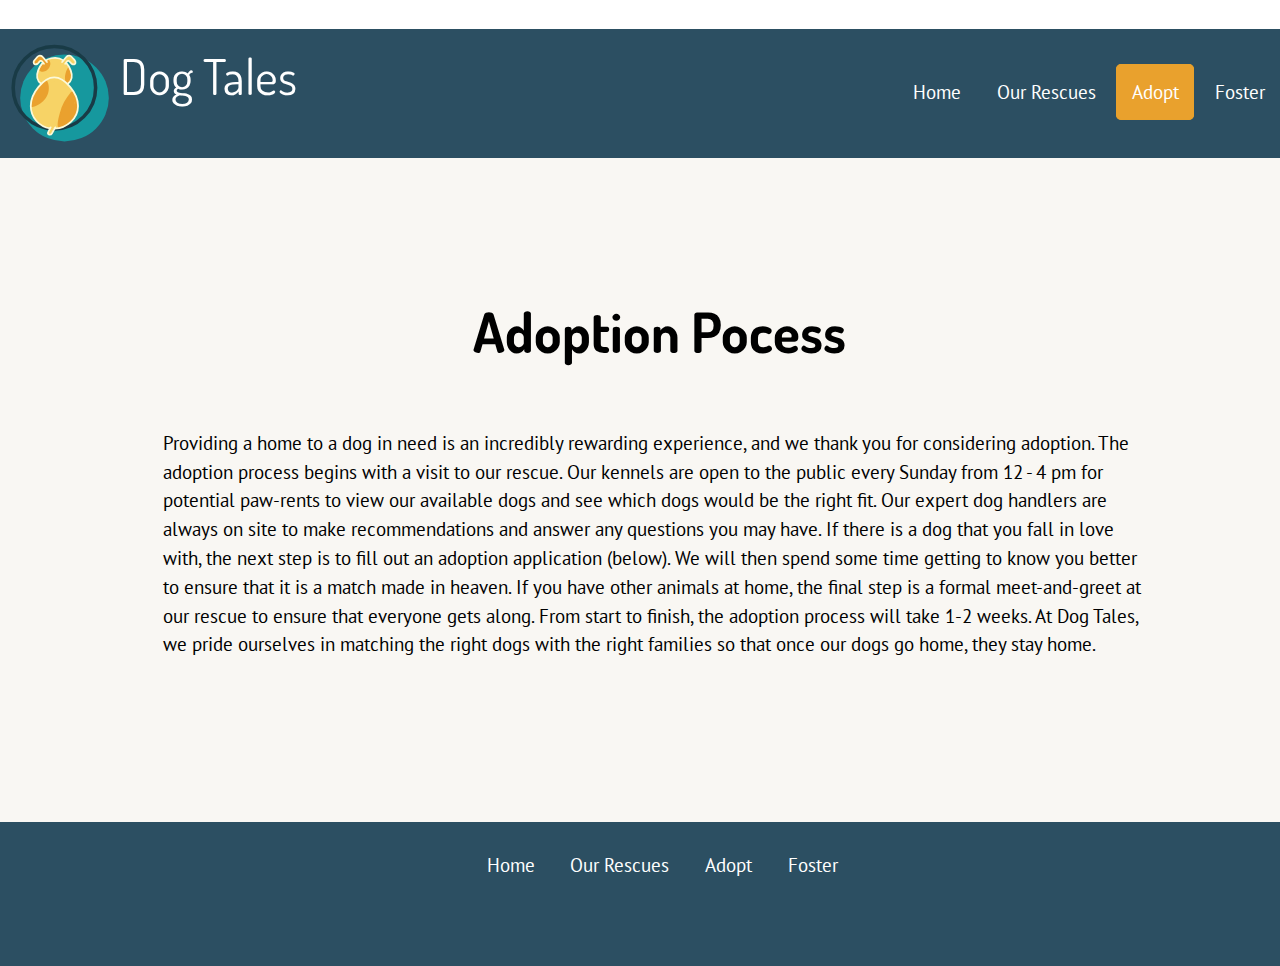
==== adopt.html @ ae366864 "Add skip links to the pages" ====
<!DOCTYPE html>
<html lang="en" dir="ltr">
<head>
  <meta charset="utf-8">
  <title>Dog Tails : Adopt</title>
  <meta name="viewport" content="width=device-width,initial-scale=1">
  <link href="css/modules.css" rel="stylesheet">
  <link href="css/grid.css" rel="stylesheet">
  <link href="css/type.css" rel="stylesheet">
  <link href="css/main.css" rel="stylesheet">
  <link href="https://fonts.googleapis.com/css?family=Dosis|PT+Sans" rel="stylesheet">
</head>

<body>
  <ul class="skip-links">
    <li><a href="#nav"> Jump to Navigation</a></li>
    <li><a href="#main"> Jump to Main content</a></li>
  </ul>
  <header class="grid grid-middle pad-t-1-2 pad-b-1-2" role="banner">
    <div class="unit xs-1 s-1 m-1-3 l-1-3">
      <img src="images/dog-tales-logo.svg" alt="" class="logo">
      <span class="nina pad-t-2 pad-1-2 dosis">Dog Tales</span>
    </div>
    <nav class="unit xs-1 s-1 m-2-3 l-2-3 nav pad-t" id="nav" tabindex="0" role="navigation">
      <ul class="text-right list-group">
        <li><a href="index.html" class="island-1-2">Home</a></li>
        <li><a href="rescues.html" class="island-1-2">Our Rescues</a></li>
        <li><a href="adopt.html" class="island-1-2 current">Adopt</a></li>
        <li><a href="#" class="island-1-2">Foster</a></li>
      </ul>
    </nav>
  </header>
  <main role="main" id="main" tabindex="0">
    <div class="cream">
      <div class="grid about">
        <div class="unit s-1 m-1 l-1">
          <h1 class="tena dosis text-center">Adoption Pocess</h1>
          <article class="island push-0">Providing a home to a dog in need is an incredibly rewarding experience, and we thank you for considering adoption. The adoption process begins with a visit to our rescue. Our kennels are open to the public every Sunday from 12 - 4 pm for potential paw-rents to view our available dogs and see which dogs would be the right fit. Our expert dog handlers are always on site to make recommendations and answer any questions you may have. If there is a dog that you fall in love with, the next step is to fill out an adoption application (below).  We will then spend some time getting to know you better to ensure that it is a match made in heaven. If you have other animals at home, the final step is a formal meet-and-greet at our rescue to ensure that everyone gets along. From start to finish, the adoption process will take 1-2 weeks. At Dog Tales, we pride ourselves in matching the right dogs with the right families so that once our dogs go home, they stay home.</article>
        </div>
      </div>
  </main>
  <footer class="pad-t pad-b footer" role="contentinfo">
    <nav class="unit xs-1 s-1 m-2-3 l-2-3 nav pad-b">
      <ul class="text-right list-group">
        <li><a href="index.html" class="island-1-2">Home</a></li>
        <li><a href="rescues.html" class="island-1-2">Our Rescues</a></li>
        <li><a href="adopt.html" class="island-1-2">Adopt</a></li>
        <li><a href="#" class="island-1-2">Foster</a></li>
      </ul>
    </nav>
  </footer>
</body>
</html>
---- css/modules.css ----
/*
 * Modulifier || Code released under the UNLICENSE
 * Code under other copyrights & licenses listed below.
 * https://modulifier.web-dev.tools/#responsive;images;list-group;embed;media-object;icons;hidden;positioning;nice-lists;forms;buttons;accessibility;print
 */

@-moz-viewport { width: device-width; scale: 1; }
@-ms-viewport { width: device-width; scale: 1; }
@-o-viewport { width: device-width; scale: 1; }
@-webkit-viewport { width: device-width; scale: 1; }
@viewport { width: device-width; scale: 1; }

html {
  box-sizing: border-box;
  -moz-text-size-adjust: 100%;
  -ms-text-size-adjust: 100%;
  -webkit-text-size-adjust: 100%;
  text-size-adjust: 100%;
}

*, *::before, *::after {
  box-sizing: inherit;
}

body {
  margin: 0;
}

article,
aside,
details,
figcaption,
figure,
footer,
header,
main,
menu,
nav,
section,
summary {
  display: block;
}

audio,
canvas,
progress,
video {
  display: inline-block;
  vertical-align: baseline;
}

template {
  display: none;
}

details {
  cursor: pointer;
}

audio:not([controls]) {
  display: none;
  height: 0;
}

a,
area,
button,
input,
label,
select,
textarea,
[tabindex] {
  -ms-touch-action: manipulation;
  touch-action: manipulation;
}

img {
  border: 0;
}

.img-flex,
.img-flex img {
  display: block;
  width: 100%;
}

svg {
  fill: currentColor;
}

svg:not(:root) {
  overflow: hidden;
}

svg.img-flex {
  width: 100%;
  height: 100%;
}

.image-replacement, .ir {
  overflow: hidden;
  direction: ltr;
  text-align: left;
  text-indent: 100%;
  white-space: nowrap;
}

.list-group, .list-group-inline, .list-group--inline {
  padding-left: 0;
  list-style-type: none;
}

.list-group > dd {
  margin-left: 0;
}

.list-group-inline::before,
.list-group-inline::after,
.list-group--inline::before,
.list-group--inline::after {
  content: "";
  display: table;
}

.list-group-inline::after,
.list-group--inline::after {
  clear: both;
}

.list-group-inline > li,
.list-group--inline > li {
  display: inline-block;
}

.list-group-inline > dt,
.list-group--inline > dt {
  clear: left;
  float: left;
  width: 11em;
}

.list-group-inline > dd,
.list-group--inline > dd {
  float: left;
  min-width: 12em;
}

.embed {
  margin-left: 0;
  margin-right: 0;
  overflow: hidden;
  position: relative;
  width: 100%;
}

.embed-1by1, .embed--1by1 {
  padding-top: 100%; /* Square */
}

.embed-4by3, .embed--4by3 {
  padding-top: 75%; /* Traditional TV/computer screens */
}

.embed-iso216, .embed--iso216 {
  padding-top: 70.92%; /* A-standard paper sizes */
}

.embed-3by2, .embed--3by2 {
  padding-top: 66.6%; /* Classic 35 mm film & most digital photos, landscape */
}

.embed-2by3, .embed--2by3 {
  padding-top: 150%; /* Classic 35 mm film & most digital photos, portrait */
}

.embed-golden, .embed--golden {
  padding-top: 61.8%; /* The Golden Ratio */
}

.embed-16by9, .embed--16by9 {
  padding-top: 56.25%; /* HD TV */
}

.embed-185by100, .embed--185by100 {
  padding-top: 54.05%; /* Common widescreen cinema */
}

.embed-24by10, .embed--24by10 {
  padding-top: 41.667%; /* Widescreen cinema: 2.4:1 */
}

.embed-3by1, .embed--3by1 {
  padding-top: 33.3333%; /* Panorama photos */
}

.embed-4by1, .embed--4by1 {
  padding-top: 25%; /* Polyvision */
}

.embed-5by1, .embed--5by1 {
  padding-top: 20%; /* Really wide... */
}

.embed-item, .embed__item {
  min-height: 100%;
  left: 0;
  position: absolute;
  top: 0;
  width: 100%;
}

.media {
  overflow: hidden;
}

.media-img, .media__img {
  float: left;
}

.media-img-reversed, .media__img--reversed {
  float: right;
}

.media-img-stacked, .media__img--stacked {
  float: none;
}

.media-body, .media__body {
  overflow: hidden;
  min-width: 12em; /* Slightly less than 200px, responsiveness built in */
}

.icon {
  display: inline-block;
  position: relative;
  background: transparent none no-repeat center center;
  background-size: contain;
  vertical-align: middle;
}

.i-16, .i--16 {
  height: 16px;
  width: 16px;
}

.i-18, .i--18 {
  height: 18px;
  width: 18px;
}

.i-20, .i--20 {
  height: 20px;
  width: 20px;
}

.i-24, .i--24 {
  height: 24px;
  width: 24px;
}

.i-32, .i--32 {
  height: 32px;
  width: 32px;
}

.i-48, .i--48 {
  height: 48px;
  width: 48px;
}

.i-64, .i--64 {
  height: 64px;
  width: 64px;
}

.i-96, .i--96 {
  height: 96px;
  width: 96px;
}

.i-128, .i--128 {
  height: 128px;
  width: 128px;
}

.i-192, .i--192 {
  height: 192px;
  width: 192px;
}

.i-256, .i--256 {
  height: 256px;
  width: 256px;
}

.icon img,
.icon svg {
  left: 0;
  height: 100%;
  position: absolute;
  top: 0;
  width: 100%;
  fill: currentColor;
}

.icon-label {
  vertical-align: middle;
}

.icon-link,
.icon-link:focus,
.icon-link:hover {
  text-decoration: none;
}

[hidden], .hidden {
  /* stylelint-disable declaration-no-important */
  display: none !important;
  visibility: hidden !important;
  /* stylelint-enable */
}

.visually-hidden {
  height: 1px;
  margin: -1px;
  overflow: hidden;
  padding: 0;
  position: absolute;
  width: 1px;
  border: 0;
  clip: rect(0 0 0 0);
  clip-path: inset(50%);
}

.visually-hidden.focusable:active, .visually-hidden.focusable:focus {
  height: auto;
  margin: 0;
  overflow: visible;
  position: static;
  width: auto;
  clip: auto;
  clip-path: none;
}

.invisible {
  visibility: hidden;
}

.chop,
.crop {
  overflow: hidden;
}

.truncate {
  max-width: 100%;
  overflow: hidden;
  width: 100%;
  text-overflow: ellipsis;
  white-space: nowrap;
}

.scrollable {
  max-width: 100%;
  overflow-x: auto;
  overflow-y: hidden;
  -webkit-overflow-scrolling: touch;
}

.clearfix::after {
  content: " ";
  display: block;
  clear: both;
}

.left {
  float: left;
}

.right {
  float: right;
}

.center-text,
.center-flow {
  text-align: center;
}

.center-block {
  margin-left: auto;
  margin-right: auto;
}

.no-auto-margins,
.not-centered {
  /* stylelint-disable declaration-no-important */
  margin-left: 0 !important;
  margin-right: 0 !important;
  /* stylelint-enable */
}

.center-content,
.center-content-vertical,
.center-contents,
.center-contents-vertical {
  display: -webkit-flex;
  display: -ms-flexbox;
  display: flex;
  -webkit-justify-content: center;
  -ms-flex-pack: center;
  justify-content: center;
  -webkit-align-items: center;
  -ms-flex-align: center;
  align-items: center;
  -webkit-align-content: center;
  -ms-flex-line-pack: center;
  align-content: center;
  -webkit-flex-direction: column wrap;
  -ms-flex-direction: column wrap;
  flex-flow: column wrap;
}

.center-content-start,
.center-content-vertical-start,
.center-contents-start,
.center-contents-vertical-start {
  display: -webkit-flex;
  display: -ms-flexbox;
  display: flex;
  -webkit-justify-content: center;
  -ms-flex-pack: center;
  justify-content: center;
  -webkit-flex-direction: column wrap;
  -ms-flex-direction: column wrap;
  flex-flow: column wrap;
}

.center-content-horizontal,
.center-contents-horizontal {
  display: -webkit-flex;
  display: -ms-flexbox;
  display: flex;
  -webkit-justify-content: center;
  -ms-flex-pack: center;
  justify-content: center;
  -webkit-align-items: center;
  -ms-flex-align: center;
  align-items: center;
  -webkit-align-content: center;
  -ms-flex-line-pack: center;
  align-content: center;
  -webkit-flex-direction: row wrap;
  -ms-flex-direction: row wrap;
  flex-flow: row wrap;
}

.inline {
  display: inline;
}

.block {
  display: block;
}

.inline-block, .ib {
  display: inline-block;
}

.valign-top {
  vertical-align: top;
}

.valign-bottom {
  vertical-align: bottom;
}

.valign-middle {
  vertical-align: middle;
}

.fixed {
  position: fixed;
}

.relative {
  position: relative;
}

[class*="pin-"],
.absolute {
  position: absolute;
}

.static {
  position: static;
}

.zindex-1 {
  z-index: 1;
}

.zindex-2 {
  z-index: 2;
}

.zindex-3 {
  z-index: 3;
}

.zindex-1000 {
  z-index: 1000;
}

.pin-top-left,
.pin-left-top,
.pin-tl,
.pin-lt {
  top: 0;
  left: 0;
}

.pin-top-right,
.pin-right-top,
.pin-tr,
.pin-rt {
  top: 0;
  right: 0;
}

.pin-bottom-left,
.pin-left-bottom,
.pin-bl,
.pin-lb {
  bottom: 0;
  left: 0;
}

.pin-bottom-right,
.pin-right-bottom,
.pin-br,
.pin-rb {
  bottom: 0;
  right: 0;
}

.pin-top-center,
.pin-center-top,
.pin-tc,
.pin-ct {
  left: 50%;
  top: 0;
  transform: translateX(-50%);
}

.pin-bottom-center,
.pin-center-bottom,
.pin-bc,
.pin-cb {
  bottom: 0;
  left: 50%;
  transform: translateX(-50%);
}

.pin-center-left,
.pin-left-center,
.pin-cl,
.pin-lc {
  left: 0;
  top: 50%;
  transform: translateY(-50%);
}

.pin-center-right,
.pin-right-center,
.pin-cr,
.pin-rc {
  right: 0;
  top: 50%;
  transform: translateY(-50%);
}

.pin-center, .pin-c {
  left: 50%;
  top: 50%;
  transform: translate(-50%, -50%);
}

.width-quarter, .w-1-4 {
  width: 25%;
}

.width-half, .w-1-2 {
  width: 50%;
}

.width-full, .w-1 {
  width: 100%;
}

.height-quarter, .h-1-4 {
  height: 25%;
}

.height-half, .h-1-2 {
  height: 50%;
}

.height-full, .h-1 {
  height: 100%;
}

.height-win-quarter, .h-w-1-4 {
  height: 25vh;
  max-height: 46em;
}

.height-win-half, .h-w-1-2 {
  height: 50vh;
  max-height: 46em;
}

.height-win-full, .h-w-1 {
  height: 100vh;
  max-height: 46em;
}

ul {
  list-style-type: none;
}

ul > li::before {
  content: "·";
  float: left;
  margin-left: -1.6em;
  width: 1.3em;
  text-align: right;
}

ol {
  counter-reset: ol-simple-numbers;
  list-style-type: none;
}

ol > li::before {
  float: left;
  margin-left: -1.6em;
  width: 1.3em;
  counter-increment: ol-simple-numbers;
  content: counter(ol-simple-numbers);
  text-align: right;
}

.list-group > li::before,
.list-group-inline > li::before,
.list-group--inline > li::before {
  content: none;
}

/* stylelint-disable no-descending-specificity */

/*
 * (c) Nicolas Gallagher and Jonathan Neal of Normalize.css || MIT License
 *     https://necolas.github.io/normalize.css/
 */

button,
input,
optgroup,
select,
textarea {
  color: inherit;
  font: inherit;
  margin: 0;
}

button,
input {
  overflow: visible;
}

button,
select {
  text-transform: none;
}

button,
html [type="button"],
[type="reset"],
[type="submit"] {
  -webkit-appearance: button;
  cursor: pointer;
}

button[disabled],
html input[disabled] {
  cursor: default;
}

button::-moz-focus-inner,
input::-moz-focus-inner {
  border: 0;
  padding: 0;
}

[type="checkbox"],
[type="radio"] {
  opacity: 0;
  position: absolute;
  height: 1px;
  width: 1px;
}

[type="number"]::-webkit-inner-spin-button,
[type="number"]::-webkit-outer-spin-button {
  height: auto;
}

[type="search"]::-webkit-search-cancel-button,
[type="search"]::-webkit-search-decoration {
  -webkit-appearance: none;
}

fieldset {
  padding-left: 0;
  padding-right: 0;

  border: 0;
  border-top: 2px solid #666;
}

legend {
  color: inherit;
  display: table;
  max-width: 100%;
  padding: 0 .3em 0 0;
  white-space: normal;

  border: 0;

  font-weight: bold;
}

optgroup {
  font-weight: bold;
}

::-webkit-input-placeholder {
  color: inherit;
  opacity: .54;
}

::-webkit-file-upload-button {
  -webkit-appearance: button;
  font: inherit;
}

/* End Normalize.css code */

label,
.label-block {
  display: block;
  cursor: pointer;
}

[type="checkbox"] + label,
[type="radio"] + label,
.label-inline {
  display: inline-block;
}

input:not([type]),
[type="text"],
[type="number"],
[type="search"],
[type="url"],
[type="email"],
[type="password"],
[type="tel"],
[type="datetime-local"],
[type="month"],
[type="week"],
[type="date"],
[type="time"],
[type="range"],
select,
textarea {
  -moz-appearance: none;
  -webkit-appearance: none;
  appearance: none;
}

input,
textarea {
  display: block;
  width: 100%;

  background-color: #fff;
  border: 2px solid #666;
  border-radius: 0;
}

label {
  vertical-align: middle;
}

textarea {
  max-width: 100%;
  min-height: 4em;
  overflow: auto;
}

[type="color"] {
  display: inline-block;
  width: 2em;
}

select {
  display: block;
  width: 100%;

  background-image: url("data:image/svg+xml,%3Csvg xmlns='http://www.w3.org/2000/svg' width='256' height='256' viewBox='0 0 256 256'%3E%3Cpath fill='none' stroke='%23000' stroke-miterlimit='10' stroke-width='70' d='M36.3 82.1l91.9 91.8 91.5-91.8'/%3E%3C/svg%3E");
  background-repeat: no-repeat;
  background-position: calc(100% - .4em) center;
  background-size: 18px auto;
  background-color: #fff;
  border: 2px solid #666;
  border-radius: 0;
}

[type="checkbox"] + label::before {
  content: " ";
  display: inline-block;
  height: 1.8em;
  margin-right: .3em;
  position: relative;
  vertical-align: middle;
  top: -.1em;
  width: 1.8em;

  background-color: #fff;
  background-size: cover;
  border: 2px solid #666;

  line-height: inherit;
}

[type="checkbox"]:checked + label::before {
  background-image: url("data:image/svg+xml,%3Csvg xmlns='http://www.w3.org/2000/svg' width='256' height='256' viewBox='0 0 256 256'%3E%3Cpath fill='none' stroke='%23000' stroke-miterlimit='10' stroke-width='50' d='M49.9 130.1l50.8 50.7L206.1 75.2'/%3E%3C/svg%3E");
}

[type="checkbox"]:focus + label::before {
  outline: 3px solid #000;
  z-index: 1000;
}

[type="radio"] + label::before {
  content: " ";
  display: inline-block;
  height: 1.8em;
  margin-right: .3em;
  position: relative;
  vertical-align: middle;
  top: -.1em;
  width: 1.8em;

  background-color: #fff;
  background-size: cover;
  border: 2px solid #666;
  border-radius: 50%;

  line-height: inherit;
}

[type="radio"]:checked + label::before {
  background-image: url("data:image/svg+xml,%3Csvg xmlns='http://www.w3.org/2000/svg' width='256' height='256' viewBox='0 0 256 256'%3E%3Ccircle cx='128' cy='128' r='70.4'/%3E%3C/svg%3E");
}

[type="radio"]:focus + label::before,
[type="radio"] + label:focus::before {
  box-shadow: 0 0 0 3px #000;
  z-index: 1000;
}

[type="range"] {
  border: 0;
  background-color: #fff;
}

[type="range"]::-webkit-slider-runnable-track {
  height: 6px;

  -webkit-appearance: none;
  appearance: none;
  background-color: #ccc;
  border: 0;
  border-radius: 3px;
}

[type="range"]:active::-webkit-slider-runnable-track {
  background-color: #ccc;
}

[type="range"]::-moz-range-track {
  height: 6px;

  -moz-appearance: none;
  appearance: none;
  background-color: #ccc;
  border: 0;
  border-radius: 3px;
}

[type="range"]:active::-moz-range-track {
  background-color: #ccc;
}

[type="range"]::-ms-track {
  height: 6px;

  -ms-appearance: none;
  appearance: none;
  background-color: #ccc;
  border: 0;
  border-radius: 3px;
}

[type="range"]:active::-ms-track {
  background-color: #ccc;
}

[type="range"]::-webkit-slider-thumb {
  margin-top: -4px;
  height: 16px;
  width: 16px;

  -webkit-appearance: none;
  appearance: none;
  background-color: #000;
  border: none;
  border-radius: 50%;
}

[type="range"]:hover::-webkit-slider-thumb {
  background-color: #000;
}

[type="range"]:active::-webkit-slider-thumb {
  background-color: #000;
}

[type="range"]::-moz-range-thumb {
  margin-top: -4px;
  height: 16px;
  width: 16px;

  -webkit-appearance: none;
  appearance: none;
  background-color: #000;
  border: none;
  border-radius: 50%;
}

[type="range"]:hover::-moz-range-thumb {
  background-color: #000;
}

[type="range"]:active::-moz-range-thumb {
  background-color: #000;
}

[type="range"]::-ms-thumb {
  margin-top: -4px;
  height: 16px;
  width: 16px;

  -webkit-appearance: none;
  appearance: none;
  background-color: #000;
  border: none;
  border-radius: 50%;
}

[type="range"]:hover::-ms-thumb {
  background-color: #000;
}

[type="range"]:active::-ms-thumb {
  background-color: #000;
}

[type="checkbox"].hide-custom-input + label::before,
[type="checkbox"] + .hide-custom-input::before,
[type="radio"].hide-custom-input + label::before,
[type="radio"] + .hide-custom-input::before {
  content: none;
  display: none;
}

/* stylelint-enable */

.link-box {
  display: block;
  text-decoration: none;
}

/* stylelint-disable no-descending-specificity */

button,
.btn {
  cursor: pointer;
  display: inline-block;
  margin: 0;
  overflow: visible;
  padding: .375em .75em .42em;
  -webkit-appearance: none;
  -moz-appearance: none;
  appearance: none;
  background-color: #333;
  border-radius: 4px;
  border: 3px solid #333;
  color: #fff;
  font: inherit;
  text-decoration: none;
  text-transform: none;
}

button::-moz-focus-inner {
  border: 0;
  padding: 0;
}

/* stylelint-enable */

button:focus,
button:hover,
.btn:focus,
.btn:hover {
  background-color: #000;
  border-color: #000;
  color: #fff;
}

button[disabled] {
  cursor: default;
}

.btn-light, .btn--light {
  background-color: #e2e2e2;
  border-color: #e2e2e2;
  color: #000;
}

.btn-light:focus,
.btn-light:hover,
.btn--light:focus,
.btn--light:hover {
  background-color: #666;
  border-color: #666;
  color: #fff;
}

.btn-ghost,
.btn--ghost {
  background-color: transparent;
  border-color: #333;
  color: #000;
}

.btn-ghost:focus,
.btn-ghost:hover,
.btn--ghost:focus,
.btn--ghost:hover {
  background-color: #e2e2e2;
  border-color: #000;
  color: #000;
}

.btn-link {
  display: inline;
  padding: 0;
  background-color: transparent;
  border-radius: 0;
  border: 0;
  color: inherit;
}

.btn-link:focus,
.btn-link:hover {
  background-color: transparent;
  color: inherit;
}

a:hover, a:active {
  outline: none;
}

a:focus,
[tabindex="0"]:focus,
details:focus,
summary:focus,
input:focus,
textarea:focus,
button:focus,
select:focus {
  outline: 3px solid #000;
  outline-offset: 0;
}

a:focus, [tabindex="0"]:focus {
  outline-offset: 3px;
}

.skip-links {
  margin: 0;
  padding: 0;
  list-style-type: none;
}

.skip-links > li::before {
  content: none; /* Remove the bullets if nice lists is selected */
}

.skip-links a,
.skip-links button {
  padding: .5em .75em;
  position: absolute;
  top: -10em;
  z-index: 10000; /* To make sure they're always on top */
  background-color: #000;
  border: 0;
  color: #fff;
  font-size: 1.125rem;
  font-weight: bold;
  text-decoration: none;
}

.skip-links a:focus,
.skip-links button:focus {
  outline-offset: 3px;
  top: 0;
}

[aria-busy="true"] {
  cursor: progress;
}

[aria-controls] {
  cursor: pointer;
}

[aria-disabled] {
  cursor: default;
}

.print-only {
  display: none;
  visibility: hidden;
}

.page-break-before {
  page-break-before: always;
}

.page-break-after {
  page-break-after: always;
}

.no-page-break-inside {
  page-break-inside: avoid;
}

@media print {

  /* stylelint-disable declaration-no-important */

  .no-print {
    display: none !important;
    visibility: hidden !important;
  }

  .print-only,
  .force-print {
    display: block !important;
    visibility: visible !important;
  }

  /* stylelint-enable */

  .visually-hidden.force-print {
    height: auto;
    margin: 0;
    overflow: visible;
    padding: 0;
    position: static;
    width: auto;
    border: 0;
    clip: initial;
    clip-path: none;
  }

  /*
   * (c) Fabien Sa || MIT License
   *     http://bafs.github.io/Gutenberg/
   */

  table,
  blockquote,
  pre,
  code,
  figure,
  li,
  hr,
  ul,
  ol,
  a,
  tr {
    page-break-inside: avoid;
  }

  h1, h2, h3, h4, h5, h6, p, a {
    orphans: 3;
    widows: 3;
  }

  h1,
  h2,
  h3,
  h4,
  h5,
  h6 {
    page-break-after: avoid;
    page-break-inside: avoid;
  }

  h1 + p,
  h2 + p,
  h3 + p,
  h4 + p,
  h5 + p,
  h6 + p {
    page-break-before: avoid;
  }

  img {
    page-break-after: auto;
    page-break-before: auto;
    page-break-inside: avoid;
  }

  /* stylelint-disable declaration-no-important */

  pre {
    white-space: pre-wrap !important;
    word-wrap: break-word;
  }

  /* stylelint-enable */

  /* End Gutenberg code */

  /*
   * (c) HTML5 Boilerplate || MIT License
   *     https://html5boilerplate.com/
   */

  /* stylelint-disable declaration-no-important */

  *, *::before, *::after, *::first-letter, *::first-line {
    background: none transparent !important;
    color: #000 !important;
    box-shadow: none !important;
    text-shadow: none !important;
  }

  /* stylelint-enable */

  a, a:visited {
    text-decoration: underline;
  }

  a[href]::after {
    content: " (" attr(href) ")";
  }

  abbr[title]::after {
    content: " (" attr(title) ")";
  }

  a[href^="#"]::after,
  a[href^="javascript:"]::after,
  a.no-print-href::after,
  a.href-no-print::after {
    content: "";
  }

  thead {
    display: table-header-group;
  }

  /* End HTML5 Boilerplate code */

}
---- css/grid.css ----
/*
  Gridifier || Code released under the UNLICENSE
  https://gridifier.web-dev.tools/#xs,3,0,0,0;s,3,25,0,0;m,3,38,1,1;l,3,60,1,1;xl,3,6020,1,1
*/

.grid {
  margin: 0;
  padding: 0;
  letter-spacing: -.31em;
  text-rendering: optimizeSpeed;
  display: -webkit-flex;
  display: -ms-flexbox;
  display: flex;
  -webkit-flex-flow: row wrap;
  -ms-flex-flow: row wrap;
  flex-flow: row wrap;
}

.grid-bottom {
  -webkit-align-items: flex-end;
  -ms-align-items: flex-end;
  align-items: flex-end;
}

.grid-middle {
  -webkit-align-items: center;
  -ms-align-items: center;
  align-items: center;
}

.grid-stretch {
  -webkit-align-items: stretch;
  -ms-align-items: stretch;
  align-items: stretch;
}

.opera-only :-o-prefocus,
.grid {
  word-spacing: -.43em;
}

.unit {
  letter-spacing: normal;
  text-rendering: auto;
  vertical-align: top;
  word-spacing: normal;
  display: inline-block;
  visibility: visible;
}

.grid-bottom .unit {
  vertical-align: bottom;
}

.grid-middle .unit {
  vertical-align: middle;
}

[class*="unit-push-"],
[class*="unit-pull-"] {
  position: relative;
}

.unit-content-distribute {
  display: -ms-flexbox;
  display: -webkit-flex;
  display: flex;
  -ms-flex-direction: column;
  -webkit-flex-direction: column;
  flex-direction: column;
  -ms-flex-pack: justify;
  -webkit-justify-content: space-between;
  justify-content: space-between;
}

.unit-content-center,
.unit-content-center-vertical {
  display: -webkit-flex;
  display: -ms-flexbox;
  display: flex;
  -webkit-justify-content: center;
  -ms-flex-pack: center;
  justify-content: center;
  -webkit-align-items: center;
  -ms-flex-align: center;
  align-items: center;
  -webkit-align-content: center;
  -ms-flex-line-pack: center;
  align-content: center;
  -webkit-flex-direction: column wrap;
  -ms-flex-direction: column wrap;
  flex-flow: column wrap;
}

.unit-content-center-horizontal {
  display: -webkit-flex;
  display: -ms-flexbox;
  display: flex;
  -webkit-justify-content: center;
  -ms-flex-pack: center;
  justify-content: center;
  -webkit-align-items: center;
  -ms-flex-align: center;
  align-items: center;
  -webkit-align-content: center;
  -ms-flex-line-pack: center;
  align-content: center;
  -webkit-flex-direction: row wrap;
  -ms-flex-direction: row wrap;
  flex-flow: row wrap;
}

.content-fill,
.content-stretch {
  -ms-flex-grow: 2;
  -webkit-flex-grow: 2;
  flex-grow: 2;
  max-width: 100%; /* @bugfix: IE 10, 11 */
}

.content-shrink {
  -ms-align-self: center;
  -webkit-align-self: center;
  align-self: center;
}

.unit-xs-hidden,
.xs-0 {
  display: none;
  visibility: hidden;
}

.unit-xs-centered {
  margin: 0 auto;
}

.unit-xs-1,
.xs-1 {
  display: block;
  visibility: visible;
  width: 100%;
}

.unit-xs-1-2,
.xs-1-2 {
  width: 50%;
}

.unit-xs-1-3,
.xs-1-3 {
  width: 33.3333%;
}

.unit-xs-2-3,
.xs-2-3 {
  width: 66.6667%;
}

.unit-xs-1-2,
.xs-1-2,
.unit-xs-1-3,
.xs-1-3,
.unit-xs-2-3,
.xs-2-3 {
  display: inline-block;
  visibility: visible;
}

.unit-xs-1-2[class*="-content-"],
.xs-1-2[class*="-content-"],
.unit-xs-1-3[class*="-content-"],
.xs-1-3[class*="-content-"],
.unit-xs-2-3[class*="-content-"],
.xs-2-3[class*="-content-"] {
  display: -webkit-flex;
  display: -ms-flexbox;
  display: flex;
}

.unit-xs-content-distribute,
.xs-content-distribute {
  display: -ms-flexbox;
  display: -webkit-flex;
  display: flex;
  -ms-flex-direction: column;
  -webkit-flex-direction: column;
  flex-direction: column;
  -ms-flex-pack: justify;
  -webkit-justify-content: space-between;
  justify-content: space-between;
}

.unit-xs-content-center,
.unit-xs-content-center-vertical {
  display: -webkit-flex;
  display: -ms-flexbox;
  display: flex;
  -webkit-justify-content: center;
  -ms-flex-pack: center;
  justify-content: center;
  -webkit-align-items: center;
  -ms-flex-align: center;
  align-items: center;
  -webkit-align-content: center;
  -ms-flex-line-pack: center;
  align-content: center;
  -webkit-flex-direction: column wrap;
  -ms-flex-direction: column wrap;
  flex-flow: column wrap;
}

.unit-xs-content-center-horizontal {
  display: -webkit-flex;
  display: -ms-flexbox;
  display: flex;
  -webkit-justify-content: center;
  -ms-flex-pack: center;
  justify-content: center;
  -webkit-align-items: center;
  -ms-flex-align: center;
  align-items: center;
  -webkit-align-content: center;
  -ms-flex-line-pack: center;
  align-content: center;
  -webkit-flex-direction: row wrap;
  -ms-flex-direction: row wrap;
  flex-flow: row wrap;
}

.xs-content-fill,
.xs-content-stretch {
  -ms-flex-grow: 2;
  -webkit-flex-grow: 2;
  flex-grow: 2;
  max-width: 100%; /* @bugfix: IE 10, 11 */
}

.xs-content-shrink {
  -ms-align-self: center;
  -webkit-align-self: center;
  align-self: center;
}

@media only screen and (min-width: 25em) {

  .unit-s-hidden,
  .s-0 {
    display: none;
    visibility: hidden;
  }

  .unit-s-centered {
    margin: 0 auto;
  }

  .unit-s-1,
  .s-1 {
    display: block;
    visibility: visible;
    width: 100%;
  }

  .unit-s-1-2,
  .s-1-2 {
    width: 50%;
  }

  .unit-s-1-3,
  .s-1-3 {
    width: 33.3333%;
  }

  .unit-s-2-3,
  .s-2-3 {
    width: 66.6667%;
  }

  .unit-s-1-2,
  .s-1-2,
  .unit-s-1-3,
  .s-1-3,
  .unit-s-2-3,
  .s-2-3 {
    display: inline-block;
    visibility: visible;
  }

  .unit-s-1-2[class*="-content-"],
  .s-1-2[class*="-content-"],
  .unit-s-1-3[class*="-content-"],
  .s-1-3[class*="-content-"],
  .unit-s-2-3[class*="-content-"],
  .s-2-3[class*="-content-"] {
    display: -webkit-flex;
    display: -ms-flexbox;
    display: flex;
  }

  .unit-s-content-distribute,
  .s-content-distribute {
    display: -ms-flexbox;
    display: -webkit-flex;
    display: flex;
    -ms-flex-direction: column;
    -webkit-flex-direction: column;
    flex-direction: column;
    -ms-flex-pack: justify;
    -webkit-justify-content: space-between;
    justify-content: space-between;
  }

  .unit-s-content-center,
  .unit-s-content-center-vertical {
    display: -webkit-flex;
    display: -ms-flexbox;
    display: flex;
    -webkit-justify-content: center;
    -ms-flex-pack: center;
    justify-content: center;
    -webkit-align-items: center;
    -ms-flex-align: center;
    align-items: center;
    -webkit-align-content: center;
    -ms-flex-line-pack: center;
    align-content: center;
    -webkit-flex-direction: column wrap;
    -ms-flex-direction: column wrap;
    flex-flow: column wrap;
  }

  .unit-s-content-center-horizontal {
    display: -webkit-flex;
    display: -ms-flexbox;
    display: flex;
    -webkit-justify-content: center;
    -ms-flex-pack: center;
    justify-content: center;
    -webkit-align-items: center;
    -ms-flex-align: center;
    align-items: center;
    -webkit-align-content: center;
    -ms-flex-line-pack: center;
    align-content: center;
    -webkit-flex-direction: row wrap;
    -ms-flex-direction: row wrap;
    flex-flow: row wrap;
  }

  .s-content-fill,
  .s-content-stretch {
    -ms-flex-grow: 2;
    -webkit-flex-grow: 2;
    flex-grow: 2;
    max-width: 100%; /* @bugfix: IE 10, 11 */
  }

  .s-content-shrink {
    -ms-align-self: center;
    -webkit-align-self: center;
    align-self: center;
  }

}

@media only screen and (min-width: 38em) {

  .unit-m-hidden,
  .m-0 {
    display: none;
    visibility: hidden;
  }

  .unit-m-centered {
    margin: 0 auto;
  }

  .unit-m-1,
  .m-1 {
    display: block;
    visibility: visible;
    width: 100%;
  }

  .unit-offset-m-0 {
    margin-left: 0;
  }

  .unit-push-m-0,
  .unit-pull-m-0 {
    left: 0;
  }

  .unit-m-1-2,
  .m-1-2 {
    width: 50%;
  }

  .unit-offset-m-1-2 {
    margin-left: 50%;
  }

  .unit-push-m-1-2 {
    left: 50%;
  }

  .unit-pull-m-1-2 {
    left: -50%;
  }

  .unit-m-1-3,
  .m-1-3 {
    width: 33.3333%;
  }

  .unit-offset-m-1-3 {
    margin-left: 33.3333%;
  }

  .unit-push-m-1-3 {
    left: 33.3333%;
  }

  .unit-pull-m-1-3 {
    left: -33.3333%;
  }

  .unit-m-2-3,
  .m-2-3 {
    width: 66.6667%;
  }

  .unit-offset-m-2-3 {
    margin-left: 66.6667%;
  }

  .unit-push-m-2-3 {
    left: 66.6667%;
  }

  .unit-pull-m-2-3 {
    left: -66.6667%;
  }

  .unit-m-1-2,
  .m-1-2,
  .unit-m-1-3,
  .m-1-3,
  .unit-m-2-3,
  .m-2-3 {
    display: inline-block;
    visibility: visible;
  }

  .unit-m-1-2[class*="-content-"],
  .m-1-2[class*="-content-"],
  .unit-m-1-3[class*="-content-"],
  .m-1-3[class*="-content-"],
  .unit-m-2-3[class*="-content-"],
  .m-2-3[class*="-content-"] {
    display: -webkit-flex;
    display: -ms-flexbox;
    display: flex;
  }

  .unit-m-content-distribute,
  .m-content-distribute {
    display: -ms-flexbox;
    display: -webkit-flex;
    display: flex;
    -ms-flex-direction: column;
    -webkit-flex-direction: column;
    flex-direction: column;
    -ms-flex-pack: justify;
    -webkit-justify-content: space-between;
    justify-content: space-between;
  }

  .unit-m-content-center,
  .unit-m-content-center-vertical {
    display: -webkit-flex;
    display: -ms-flexbox;
    display: flex;
    -webkit-justify-content: center;
    -ms-flex-pack: center;
    justify-content: center;
    -webkit-align-items: center;
    -ms-flex-align: center;
    align-items: center;
    -webkit-align-content: center;
    -ms-flex-line-pack: center;
    align-content: center;
    -webkit-flex-direction: column wrap;
    -ms-flex-direction: column wrap;
    flex-flow: column wrap;
  }

  .unit-m-content-center-horizontal {
    display: -webkit-flex;
    display: -ms-flexbox;
    display: flex;
    -webkit-justify-content: center;
    -ms-flex-pack: center;
    justify-content: center;
    -webkit-align-items: center;
    -ms-flex-align: center;
    align-items: center;
    -webkit-align-content: center;
    -ms-flex-line-pack: center;
    align-content: center;
    -webkit-flex-direction: row wrap;
    -ms-flex-direction: row wrap;
    flex-flow: row wrap;
  }

  .m-content-fill,
  .m-content-stretch {
    -ms-flex-grow: 2;
    -webkit-flex-grow: 2;
    flex-grow: 2;
    max-width: 100%; /* @bugfix: IE 10, 11 */
  }

  .m-content-shrink {
    -ms-align-self: center;
    -webkit-align-self: center;
    align-self: center;
  }

}

@media only screen and (min-width: 60em) {

  .unit-l-hidden,
  .l-0 {
    display: none;
    visibility: hidden;
  }

  .unit-l-centered {
    margin: 0 auto;
  }

  .unit-l-1,
  .l-1 {
    display: block;
    visibility: visible;
    width: 100%;
  }

  .unit-offset-l-0 {
    margin-left: 0;
  }

  .unit-push-l-0,
  .unit-pull-l-0 {
    left: 0;
  }

  .unit-l-1-2,
  .l-1-2 {
    width: 50%;
  }

  .unit-offset-l-1-2 {
    margin-left: 50%;
  }

  .unit-push-l-1-2 {
    left: 50%;
  }

  .unit-pull-l-1-2 {
    left: -50%;
  }

  .unit-l-1-3,
  .l-1-3 {
    width: 33.3333%;
  }

  .unit-offset-l-1-3 {
    margin-left: 33.3333%;
  }

  .unit-push-l-1-3 {
    left: 33.3333%;
  }

  .unit-pull-l-1-3 {
    left: -33.3333%;
  }

  .unit-l-2-3,
  .l-2-3 {
    width: 66.6667%;
  }

  .unit-offset-l-2-3 {
    margin-left: 66.6667%;
  }

  .unit-push-l-2-3 {
    left: 66.6667%;
  }

  .unit-pull-l-2-3 {
    left: -66.6667%;
  }

  .unit-l-1-2,
  .l-1-2,
  .unit-l-1-3,
  .l-1-3,
  .unit-l-2-3,
  .l-2-3 {
    display: inline-block;
    visibility: visible;
  }

  .unit-l-1-2[class*="-content-"],
  .l-1-2[class*="-content-"],
  .unit-l-1-3[class*="-content-"],
  .l-1-3[class*="-content-"],
  .unit-l-2-3[class*="-content-"],
  .l-2-3[class*="-content-"] {
    display: -webkit-flex;
    display: -ms-flexbox;
    display: flex;
  }

  .unit-l-content-distribute,
  .l-content-distribute {
    display: -ms-flexbox;
    display: -webkit-flex;
    display: flex;
    -ms-flex-direction: column;
    -webkit-flex-direction: column;
    flex-direction: column;
    -ms-flex-pack: justify;
    -webkit-justify-content: space-between;
    justify-content: space-between;
  }

  .unit-l-content-center,
  .unit-l-content-center-vertical {
    display: -webkit-flex;
    display: -ms-flexbox;
    display: flex;
    -webkit-justify-content: center;
    -ms-flex-pack: center;
    justify-content: center;
    -webkit-align-items: center;
    -ms-flex-align: center;
    align-items: center;
    -webkit-align-content: center;
    -ms-flex-line-pack: center;
    align-content: center;
    -webkit-flex-direction: column wrap;
    -ms-flex-direction: column wrap;
    flex-flow: column wrap;
  }

  .unit-l-content-center-horizontal {
    display: -webkit-flex;
    display: -ms-flexbox;
    display: flex;
    -webkit-justify-content: center;
    -ms-flex-pack: center;
    justify-content: center;
    -webkit-align-items: center;
    -ms-flex-align: center;
    align-items: center;
    -webkit-align-content: center;
    -ms-flex-line-pack: center;
    align-content: center;
    -webkit-flex-direction: row wrap;
    -ms-flex-direction: row wrap;
    flex-flow: row wrap;
  }

  .l-content-fill,
  .l-content-stretch {
    -ms-flex-grow: 2;
    -webkit-flex-grow: 2;
    flex-grow: 2;
    max-width: 100%; /* @bugfix: IE 10, 11 */
  }

  .l-content-shrink {
    -ms-align-self: center;
    -webkit-align-self: center;
    align-self: center;
  }

}

@media only screen and (min-width: 6020em) {

  .unit-xl-hidden,
  .xl-0 {
    display: none;
    visibility: hidden;
  }

  .unit-xl-centered {
    margin: 0 auto;
  }

  .unit-xl-1,
  .xl-1 {
    display: block;
    visibility: visible;
    width: 100%;
  }

  .unit-offset-xl-0 {
    margin-left: 0;
  }

  .unit-push-xl-0,
  .unit-pull-xl-0 {
    left: 0;
  }

  .unit-xl-1-2,
  .xl-1-2 {
    width: 50%;
  }

  .unit-offset-xl-1-2 {
    margin-left: 50%;
  }

  .unit-push-xl-1-2 {
    left: 50%;
  }

  .unit-pull-xl-1-2 {
    left: -50%;
  }

  .unit-xl-1-3,
  .xl-1-3 {
    width: 33.3333%;
  }

  .unit-offset-xl-1-3 {
    margin-left: 33.3333%;
  }

  .unit-push-xl-1-3 {
    left: 33.3333%;
  }

  .unit-pull-xl-1-3 {
    left: -33.3333%;
  }

  .unit-xl-2-3,
  .xl-2-3 {
    width: 66.6667%;
  }

  .unit-offset-xl-2-3 {
    margin-left: 66.6667%;
  }

  .unit-push-xl-2-3 {
    left: 66.6667%;
  }

  .unit-pull-xl-2-3 {
    left: -66.6667%;
  }

  .unit-xl-1-2,
  .xl-1-2,
  .unit-xl-1-3,
  .xl-1-3,
  .unit-xl-2-3,
  .xl-2-3 {
    display: inline-block;
    visibility: visible;
  }

  .unit-xl-1-2[class*="-content-"],
  .xl-1-2[class*="-content-"],
  .unit-xl-1-3[class*="-content-"],
  .xl-1-3[class*="-content-"],
  .unit-xl-2-3[class*="-content-"],
  .xl-2-3[class*="-content-"] {
    display: -webkit-flex;
    display: -ms-flexbox;
    display: flex;
  }

  .unit-xl-content-distribute,
  .xl-content-distribute {
    display: -ms-flexbox;
    display: -webkit-flex;
    display: flex;
    -ms-flex-direction: column;
    -webkit-flex-direction: column;
    flex-direction: column;
    -ms-flex-pack: justify;
    -webkit-justify-content: space-between;
    justify-content: space-between;
  }

  .unit-xl-content-center,
  .unit-xl-content-center-vertical {
    display: -webkit-flex;
    display: -ms-flexbox;
    display: flex;
    -webkit-justify-content: center;
    -ms-flex-pack: center;
    justify-content: center;
    -webkit-align-items: center;
    -ms-flex-align: center;
    align-items: center;
    -webkit-align-content: center;
    -ms-flex-line-pack: center;
    align-content: center;
    -webkit-flex-direction: column wrap;
    -ms-flex-direction: column wrap;
    flex-flow: column wrap;
  }

  .unit-xl-content-center-horizontal {
    display: -webkit-flex;
    display: -ms-flexbox;
    display: flex;
    -webkit-justify-content: center;
    -ms-flex-pack: center;
    justify-content: center;
    -webkit-align-items: center;
    -ms-flex-align: center;
    align-items: center;
    -webkit-align-content: center;
    -ms-flex-line-pack: center;
    align-content: center;
    -webkit-flex-direction: row wrap;
    -ms-flex-direction: row wrap;
    flex-flow: row wrap;
  }

  .xl-content-fill,
  .xl-content-stretch {
    -ms-flex-grow: 2;
    -webkit-flex-grow: 2;
    flex-grow: 2;
    max-width: 100%; /* @bugfix: IE 10, 11 */
  }

  .xl-content-shrink {
    -ms-align-self: center;
    -webkit-align-self: center;
    align-self: center;
  }

}
---- css/type.css ----
/*
  Typografier || Code released under the UNLICENSE
  https://typografier.web-dev.tools/#0,100,1.3,1.067,0;38,110,1.4,1.125,1;60,120,1.5,1.125,1;90,130,1.5,1.125,1
*/

html {
  font-size: 100%;
  line-height: 1.3;
}

a {
  background-color: transparent;
  -webkit-text-decoration-skip: objects;
}

sub,
sup {
  font-size: .75em;
  line-height: 1px;
  position: relative;
  vertical-align: baseline;
}

sup {
  top: -.5em;
}

sub {
  bottom: -.25em;
}

pre,
code,
kbd,
samp {
  font-size: 1em;
}

abbr[title] {
  border-bottom: none;
  text-decoration: underline;
  text-decoration: underline dotted;
}

b,
strong {
  font-weight: bold;
}

dfn,
caption {
  font-style: italic;
}

hr {
  border: 0;
  border-top: 2px solid #000;
  height: 0;
}

table {
  border-collapse: collapse;
  border-spacing: 0;
  width: 100%;
  table-layout: fixed;
}

caption {
  text-align: left;
}

th,
td {
  border-bottom: 1px solid #000;
  text-align: left;
  vertical-align: top;
}

thead th {
  vertical-align: bottom;

  border-bottom-width: 2px;
}

.text-left {
  text-align: left;
}

.text-right {
  text-align: right;
}

.text-center {
  text-align: center;
}

.normal {
  font-weight: normal;
  font-style: normal;
}

.not-bold {
  font-weight: normal;
}

.not-italic {
  font-style: normal;
}

.bold {
  font-weight: bold;
}

.italic {
  font-style: italic;
}

.text-upper {
  text-transform: uppercase;
}

.text-lower {
  text-transform: lowercase;
}

.wrapper {
  margin-left: auto;
  margin-right: auto;
  max-width: 52em;
  width: 100%;
}

.wrapper-no-center {
  max-width: 52em;
  width: 100%;
}

.max-length {
  margin-left: auto;
  margin-right: auto;
  max-width: 36em;
  width: 100%;
}

.max-length-no-center {
  max-width: 36em;
  width: 100%;
}

h1,
h2,
h3,
h4,
h5,
h6,
p,
ul,
ol,
dl,
dd,
figure,
blockquote,
details,
hr,
fieldset,
pre,
table,
caption,
menu {
  margin: 0 0 1.3rem;
}

.tenamega {
  font-size: 2.0408rem;
  line-height: 2.925rem;
}

.tenakilo {
  font-size: 1.9127rem;
  line-height: 2.6rem;
}

.tena {
  font-size: 1.7926rem;
  line-height: 2.6rem;
}

.nina {
  font-size: 1.68rem;
  line-height: 2.275rem;
}

.yotta {
  font-size: 1.5745rem;
  line-height: 2.275rem;
}

.zetta {
  font-size: 1.4757rem;
  line-height: 1.95rem;
}

h1,
.exa {
  font-size: 1.383rem;
  line-height: 1.95rem;
}

h2,
.peta {
  font-size: 1.2962rem;
  line-height: 1.95rem;
}

h3,
.tera {
  font-size: 1.2148rem;
  line-height: 1.625rem;
}

h4,
.giga {
  font-size: 1.1385rem;
  line-height: 1.625rem;
}

h5,
.mega {
  font-size: 1.067rem;
  line-height: 1.625rem;
}

h6,
.kilo,
input,
textarea {
  font-size: 1rem;
  line-height: 1.3rem;
}

small,
.milli {
  font-size: .9372rem;
  line-height: 1.3rem;
}

.micro {
  font-size: .8784rem;
  line-height: 1.3rem;
}

.nano {
  font-size: .8232rem;
  line-height: 1.3rem;
}

.pico {
  font-size: .7715rem;
  line-height: 1.3rem;
}

ul {
  padding-left: 1em;
}

ol {
  padding-left: 1.6em;
}

input,
option,
select {
  height: calc(1.3rem + .1625rem + .1625rem);
}

[type="color"] {
  width: calc(1.3rem + .1625rem + .1625rem);
}

[type="checkbox"],
[type="radio"] {
  display: inline-block;
  height: auto;
}

.push {
  margin-bottom: 1.3rem;
}

.push-none,
.push-0 {
  margin-bottom: 0;
}

.push-double,
.push-2 {
  margin-bottom: 2.6rem;
}

.push-three-quarters,
.push-3-4 {
  margin-bottom: .975rem;
}

.push-half,
.push-1-2 {
  margin-bottom: .65rem;
}

.push-quarter,
.push-1-4 {
  margin-bottom: .325rem;
}

.push-eighth,
.push-1-8 {
  margin-bottom: .1625rem;
}

.push-right-eighth,
.push-r-1-8 {
  margin-right: .1625rem;
}

.push-right-quarter,
.push-r-1-4 {
  margin-right: .325rem;
}

.push-right-half,
.push-r-1-2 {
  margin-right: .65rem;
}

.push-right-three-quarters,
.push-r-3-4 {
  margin-right: .975rem;
}

.push-right,
.push-r {
  margin-right: 1.3rem;
}

.pad-top,
.pad-t {
  padding-top: 1.3rem;
}

.pad-bottom,
.pad-b {
  padding-bottom: 1.3rem;
}

.pad-top-double,
.pad-t-2 {
  padding-top: 2.6rem;
}

.pad-bottom-double,
.pad-b-2 {
  padding-bottom: 2.6rem;
}

.pad-top-three-quarters,
.pad-t-3-4 {
  padding-top: .975rem;
}

.pad-bottom-three-quarters,
.pad-b-3-4 {
  padding-bottom: .975rem;
}

.pad-top-half,
.pad-t-1-2 {
  padding-top: .65rem;
}

.pad-bottom-half,
.pad-b-1-2 {
  padding-bottom: .65rem;
}

.pad-top-quarter,
.pad-t-1-4 {
  padding-top: .325rem;
}

.pad-bottom-quarter,
.pad-b-1-4 {
  padding-bottom: .325rem;
}

.pad-top-eighth,
.pad-t-1-8 {
  padding-top: .1625rem;
}

.pad-bottom-eighth,
.pad-b-1-8 {
  padding-bottom: .1625rem;
}

.island {
  padding: 1.3rem;
}

.island-double,
.island-2 {
  padding: 2.6rem;
}

.island-three-quarters,
.island-3-4 {
  padding: .975rem;
}

.island-half,
.island-1-2 {
  padding: .65rem;
}

.island-quarter,
.island-1-4,
td,
table th {
  padding: .325rem;
}

.island-eighth,
.island-1-8,
input:not([type="checkbox"]),
input:not([type="radio"]),
textarea {
  padding: .1625rem;
}

.gutter {
  padding-left: 1.3rem;
  padding-right: 1.3rem;
}

.gutter-double,
.gutter-2 {
  padding-left: 2.6rem;
  padding-right: 2.6rem;
}

.gutter-three-quarters,
.gutter-3-4 {
  padding-left: .975rem;
  padding-right: .975rem;
}

.gutter-half,
.gutter-1-2 {
  padding-left: .65rem;
  padding-right: .65rem;
}

.gutter-quarter,
.gutter-1-4,
caption {
  padding-left: .325rem;
  padding-right: .325rem;
}

.gutter-eighth,
.gutter-1-8 {
  padding-left: .1625rem;
  padding-right: .1625rem;
}

.i-1 {
  height: 1.3rem;
  width: 1.3rem;
}

.i-3-4 {
  height: .975rem;
  width: .975rem;
}

.i-1-2 {
  height: .65rem;
  width: .65rem;
}

.i-1-4 {
  height: .325rem;
  width: .325rem;
}

.i-1-8 {
  height: .1625rem;
  width: .1625rem;
}

.i-1-1-2,
.i-3-2 {
  height: 1.95rem;
  width: 1.95rem;
}

.i-1-1-4,
.i-5-4 {
  height: 1.625rem;
  width: 1.625rem;
}

.i-1-3-4,
.i-7-4 {
  height: 2.275rem;
  width: 2.275rem;
}

.i-2 {
  height: 2.6rem;
  width: 2.6rem;
}

select {
  padding: 0 .1625rem;
}

fieldset {
  padding: .325rem 0;

  border: 0;
  border-top: 2px solid #000;
}

legend {
  padding-right: .325rem;
}

@media only screen and (min-width: 38em) {

  html {
    font-size: 110%;
    line-height: 1.4;
  }

  h1,
  h2,
  h3,
  h4,
  h5,
  h6,
  p,
  ul,
  ol,
  dl,
  dd,
  figure,
  blockquote,
  details,
  hr,
  fieldset,
  pre,
  table,
  caption,
  menu {
    margin: 0 0 1.4rem;
  }

  .tenamega {
    font-size: 3.6532rem;
    line-height: 4.9rem;
  }

  .tenakilo {
    font-size: 3.2473rem;
    line-height: 4.55rem;
  }

  .tena {
    font-size: 2.8865rem;
    line-height: 3.85rem;
  }

  .nina {
    font-size: 2.5658rem;
    line-height: 3.5rem;
  }

  .yotta {
    font-size: 2.2807rem;
    line-height: 3.15rem;
  }

  .zetta {
    font-size: 2.0273rem;
    line-height: 2.8rem;
  }

  h1,
  .exa {
    font-size: 1.802rem;
    line-height: 2.45rem;
  }

  h2,
  .peta {
    font-size: 1.6018rem;
    line-height: 2.1rem;
  }

  h3,
  .tera {
    font-size: 1.4238rem;
    line-height: 2.1rem;
  }

  h4,
  .giga {
    font-size: 1.2656rem;
    line-height: 1.75rem;
  }

  h5,
  .mega {
    font-size: 1.125rem;
    line-height: 1.75rem;
  }

  h6,
  .kilo,
  input,
  textarea {
    font-size: 1rem;
    line-height: 1.4rem;
  }

  small,
  .milli {
    font-size: .8889rem;
    line-height: 1.4rem;
  }

  .micro {
    font-size: .7901rem;
    line-height: 1.4rem;
  }

  .nano {
    font-size: .7023rem;
    line-height: 1.05rem;
  }

  .pico {
    font-size: .6243rem;
    line-height: 1.05rem;
  }

  ul,
  ol {
    padding-left: 0;
  }

  ul ul,
  ol ul {
    padding-left: 1em;
  }

  ol ol,
  ul ol {
    padding-left: 1.6em;
  }

  .hang-punc {
    float: left;
    margin-left: -1.4em;
    text-align: right;
    width: 1.3em;
  }

  table {
    margin-left: -.35rem;
    margin-right: -.35rem;
    width: calc(100% + .35rem + .35rem);
  }

  input,
  option,
  select {
    height: calc(1.4rem + .175rem + .175rem);
  }

  [type="color"] {
    width: calc(1.4rem + .175rem + .175rem);
  }

  [type="checkbox"],
  [type="radio"] {
    display: inline-block;
    height: auto;
  }

  .push {
    margin-bottom: 1.4rem;
  }

  .push-none,
  .push-0 {
    margin-bottom: 0;
  }

  .push-double,
  .push-2 {
    margin-bottom: 2.8rem;
  }

  .push-three-quarters,
  .push-3-4 {
    margin-bottom: 1.05rem;
  }

  .push-half,
  .push-1-2 {
    margin-bottom: .7rem;
  }

  .push-quarter,
  .push-1-4 {
    margin-bottom: .35rem;
  }

  .push-eighth,
  .push-1-8 {
    margin-bottom: .175rem;
  }

  .push-right-eighth,
  .push-r-1-8 {
    margin-right: .175rem;
  }

  .push-right-quarter,
  .push-r-1-4 {
    margin-right: .35rem;
  }

  .push-right-half,
  .push-r-1-2 {
    margin-right: .7rem;
  }

  .push-right-three-quarters,
  .push-r-3-4 {
    margin-right: 1.05rem;
  }

  .push-right,
  .push-r {
    margin-right: 1.4rem;
  }

  .pad-top,
  .pad-t {
    padding-top: 1.4rem;
  }

  .pad-bottom,
  .pad-b {
    padding-bottom: 1.4rem;
  }

  .pad-top-double,
  .pad-t-2 {
    padding-top: 2.8rem;
  }

  .pad-bottom-double,
  .pad-b-2 {
    padding-bottom: 2.8rem;
  }

  .pad-top-three-quarters,
  .pad-t-3-4 {
    padding-top: 1.05rem;
  }

  .pad-bottom-three-quarters,
  .pad-b-3-4 {
    padding-bottom: 1.05rem;
  }

  .pad-top-half,
  .pad-t-1-2 {
    padding-top: .7rem;
  }

  .pad-bottom-half,
  .pad-b-1-2 {
    padding-bottom: .7rem;
  }

  .pad-top-quarter,
  .pad-t-1-4 {
    padding-top: .35rem;
  }

  .pad-bottom-quarter,
  .pad-b-1-4 {
    padding-bottom: .35rem;
  }

  .pad-top-eighth,
  .pad-t-1-8 {
    padding-top: .175rem;
  }

  .pad-bottom-eighth,
  .pad-b-1-8 {
    padding-bottom: .175rem;
  }

  .island {
    padding: 1.4rem;
  }

  .island-double,
  .island-2 {
    padding: 2.8rem;
  }

  .island-three-quarters,
  .island-3-4 {
    padding: 1.05rem;
  }

  .island-half,
  .island-1-2 {
    padding: .7rem;
  }

  .island-quarter,
  .island-1-4,
  td,
  table th {
    padding: .35rem;
  }

  .island-eighth,
  .island-1-8,
  input:not([type="checkbox"]),
  input:not([type="radio"]),
  textarea {
    padding: .175rem;
  }

  .gutter {
    padding-left: 1.4rem;
    padding-right: 1.4rem;
  }

  .gutter-double,
  .gutter-2 {
    padding-left: 2.8rem;
    padding-right: 2.8rem;
  }

  .gutter-three-quarters,
  .gutter-3-4 {
    padding-left: 1.05rem;
    padding-right: 1.05rem;
  }

  .gutter-half,
  .gutter-1-2 {
    padding-left: .7rem;
    padding-right: .7rem;
  }

  .gutter-quarter,
  .gutter-1-4,
  caption {
    padding-left: .35rem;
    padding-right: .35rem;
  }

  .gutter-eighth,
  .gutter-1-8 {
    padding-left: .175rem;
    padding-right: .175rem;
  }

  .i-1 {
    height: 1.4rem;
    width: 1.4rem;
  }

  .i-3-4 {
    height: 1.05rem;
    width: 1.05rem;
  }

  .i-1-2 {
    height: .7rem;
    width: .7rem;
  }

  .i-1-4 {
    height: .35rem;
    width: .35rem;
  }

  .i-1-8 {
    height: .175rem;
    width: .175rem;
  }

  .i-1-1-2,
  .i-3-2 {
    height: 2.1rem;
    width: 2.1rem;
  }

  .i-1-1-4,
  .i-5-4 {
    height: 1.75rem;
    width: 1.75rem;
  }

  .i-1-3-4,
  .i-7-4 {
    height: 2.45rem;
    width: 2.45rem;
  }

  .i-2 {
    height: 2.8rem;
    width: 2.8rem;
  }

  select {
    padding: 0 .175rem;
  }

  fieldset {
    padding: .35rem 0;

    border: 0;
    border-top: 2px solid #000;
  }

  legend {
    padding-right: .35rem;
  }

}

@media only screen and (min-width: 60em) {

  html {
    font-size: 120%;
    line-height: 1.5;
  }

  h1,
  h2,
  h3,
  h4,
  h5,
  h6,
  p,
  ul,
  ol,
  dl,
  dd,
  figure,
  blockquote,
  details,
  hr,
  fieldset,
  pre,
  table,
  caption,
  menu {
    margin: 0 0 1.5rem;
  }

  .tenamega {
    font-size: 3.6532rem;
    line-height: 4.875rem;
  }

  .tenakilo {
    font-size: 3.2473rem;
    line-height: 4.5rem;
  }

  .tena {
    font-size: 2.8865rem;
    line-height: 4.125rem;
  }

  .nina {
    font-size: 2.5658rem;
    line-height: 3.375rem;
  }

  .yotta {
    font-size: 2.2807rem;
    line-height: 3rem;
  }

  .zetta {
    font-size: 2.0273rem;
    line-height: 3rem;
  }

  h1,
  .exa {
    font-size: 1.802rem;
    line-height: 2.625rem;
  }

  h2,
  .peta {
    font-size: 1.6018rem;
    line-height: 2.25rem;
  }

  h3,
  .tera {
    font-size: 1.4238rem;
    line-height: 1.875rem;
  }

  h4,
  .giga {
    font-size: 1.2656rem;
    line-height: 1.875rem;
  }

  h5,
  .mega {
    font-size: 1.125rem;
    line-height: 1.5rem;
  }

  h6,
  .kilo,
  input,
  textarea {
    font-size: 1rem;
    line-height: 1.5rem;
  }

  small,
  .milli {
    font-size: .8889rem;
    line-height: 1.5rem;
  }

  .micro {
    font-size: .7901rem;
    line-height: 1.5rem;
  }

  .nano {
    font-size: .7023rem;
    line-height: 1.125rem;
  }

  .pico {
    font-size: .6243rem;
    line-height: 1.125rem;
  }

  ul,
  ol {
    padding-left: 0;
  }

  ul ul,
  ol ul {
    padding-left: 1em;
  }

  ol ol,
  ul ol {
    padding-left: 1.6em;
  }

  .hang-punc {
    float: left;
    margin-left: -1.4em;
    text-align: right;
    width: 1.3em;
  }

  table {
    margin-left: -.375rem;
    margin-right: -.375rem;
    width: calc(100% + .375rem + .375rem);
  }

  input,
  option,
  select {
    height: calc(1.5rem + .1875rem + .1875rem);
  }

  [type="color"] {
    width: calc(1.5rem + .1875rem + .1875rem);
  }

  [type="checkbox"],
  [type="radio"] {
    display: inline-block;
    height: auto;
  }

  .push {
    margin-bottom: 1.5rem;
  }

  .push-none,
  .push-0 {
    margin-bottom: 0;
  }

  .push-double,
  .push-2 {
    margin-bottom: 3rem;
  }

  .push-three-quarters,
  .push-3-4 {
    margin-bottom: 1.125rem;
  }

  .push-half,
  .push-1-2 {
    margin-bottom: .75rem;
  }

  .push-quarter,
  .push-1-4 {
    margin-bottom: .375rem;
  }

  .push-eighth,
  .push-1-8 {
    margin-bottom: .1875rem;
  }

  .push-right-eighth,
  .push-r-1-8 {
    margin-right: .1875rem;
  }

  .push-right-quarter,
  .push-r-1-4 {
    margin-right: .375rem;
  }

  .push-right-half,
  .push-r-1-2 {
    margin-right: .75rem;
  }

  .push-right-three-quarters,
  .push-r-3-4 {
    margin-right: 1.125rem;
  }

  .push-right,
  .push-r {
    margin-right: 1.5rem;
  }

  .pad-top,
  .pad-t {
    padding-top: 1.5rem;
  }

  .pad-bottom,
  .pad-b {
    padding-bottom: 1.5rem;
  }

  .pad-top-double,
  .pad-t-2 {
    padding-top: 3rem;
  }

  .pad-bottom-double,
  .pad-b-2 {
    padding-bottom: 3rem;
  }

  .pad-top-three-quarters,
  .pad-t-3-4 {
    padding-top: 1.125rem;
  }

  .pad-bottom-three-quarters,
  .pad-b-3-4 {
    padding-bottom: 1.125rem;
  }

  .pad-top-half,
  .pad-t-1-2 {
    padding-top: .75rem;
  }

  .pad-bottom-half,
  .pad-b-1-2 {
    padding-bottom: .75rem;
  }

  .pad-top-quarter,
  .pad-t-1-4 {
    padding-top: .375rem;
  }

  .pad-bottom-quarter,
  .pad-b-1-4 {
    padding-bottom: .375rem;
  }

  .pad-top-eighth,
  .pad-t-1-8 {
    padding-top: .1875rem;
  }

  .pad-bottom-eighth,
  .pad-b-1-8 {
    padding-bottom: .1875rem;
  }

  .island {
    padding: 1.5rem;
  }

  .island-double,
  .island-2 {
    padding: 3rem;
  }

  .island-three-quarters,
  .island-3-4 {
    padding: 1.125rem;
  }

  .island-half,
  .island-1-2 {
    padding: .75rem;
  }

  .island-quarter,
  .island-1-4,
  td,
  table th {
    padding: .375rem;
  }

  .island-eighth,
  .island-1-8,
  input:not([type="checkbox"]),
  input:not([type="radio"]),
  textarea {
    padding: .1875rem;
  }

  .gutter {
    padding-left: 1.5rem;
    padding-right: 1.5rem;
  }

  .gutter-double,
  .gutter-2 {
    padding-left: 3rem;
    padding-right: 3rem;
  }

  .gutter-three-quarters,
  .gutter-3-4 {
    padding-left: 1.125rem;
    padding-right: 1.125rem;
  }

  .gutter-half,
  .gutter-1-2 {
    padding-left: .75rem;
    padding-right: .75rem;
  }

  .gutter-quarter,
  .gutter-1-4,
  caption {
    padding-left: .375rem;
    padding-right: .375rem;
  }

  .gutter-eighth,
  .gutter-1-8 {
    padding-left: .1875rem;
    padding-right: .1875rem;
  }

  .i-1 {
    height: 1.5rem;
    width: 1.5rem;
  }

  .i-3-4 {
    height: 1.125rem;
    width: 1.125rem;
  }

  .i-1-2 {
    height: .75rem;
    width: .75rem;
  }

  .i-1-4 {
    height: .375rem;
    width: .375rem;
  }

  .i-1-8 {
    height: .1875rem;
    width: .1875rem;
  }

  .i-1-1-2,
  .i-3-2 {
    height: 2.25rem;
    width: 2.25rem;
  }

  .i-1-1-4,
  .i-5-4 {
    height: 1.875rem;
    width: 1.875rem;
  }

  .i-1-3-4,
  .i-7-4 {
    height: 2.625rem;
    width: 2.625rem;
  }

  .i-2 {
    height: 3rem;
    width: 3rem;
  }

  select {
    padding: 0 .1875rem;
  }

  fieldset {
    padding: .375rem 0;

    border: 0;
    border-top: 2px solid #000;
  }

  legend {
    padding-right: .375rem;
  }

}

@media only screen and (min-width: 90em) {

  html {
    font-size: 130%;
    line-height: 1.5;
  }

  h1,
  h2,
  h3,
  h4,
  h5,
  h6,
  p,
  ul,
  ol,
  dl,
  dd,
  figure,
  blockquote,
  details,
  hr,
  fieldset,
  pre,
  table,
  caption,
  menu {
    margin: 0 0 1.5rem;
  }

  .tenamega {
    font-size: 3.6532rem;
    line-height: 4.875rem;
  }

  .tenakilo {
    font-size: 3.2473rem;
    line-height: 4.5rem;
  }

  .tena {
    font-size: 2.8865rem;
    line-height: 4.125rem;
  }

  .nina {
    font-size: 2.5658rem;
    line-height: 3.375rem;
  }

  .yotta {
    font-size: 2.2807rem;
    line-height: 3rem;
  }

  .zetta {
    font-size: 2.0273rem;
    line-height: 3rem;
  }

  h1,
  .exa {
    font-size: 1.802rem;
    line-height: 2.625rem;
  }

  h2,
  .peta {
    font-size: 1.6018rem;
    line-height: 2.25rem;
  }

  h3,
  .tera {
    font-size: 1.4238rem;
    line-height: 1.875rem;
  }

  h4,
  .giga {
    font-size: 1.2656rem;
    line-height: 1.875rem;
  }

  h5,
  .mega {
    font-size: 1.125rem;
    line-height: 1.5rem;
  }

  h6,
  .kilo,
  input,
  textarea {
    font-size: 1rem;
    line-height: 1.5rem;
  }

  small,
  .milli {
    font-size: .8889rem;
    line-height: 1.5rem;
  }

  .micro {
    font-size: .7901rem;
    line-height: 1.5rem;
  }

  .nano {
    font-size: .7023rem;
    line-height: 1.125rem;
  }

  .pico {
    font-size: .6243rem;
    line-height: 1.125rem;
  }

  ul,
  ol {
    padding-left: 0;
  }

  ul ul,
  ol ul {
    padding-left: 1em;
  }

  ol ol,
  ul ol {
    padding-left: 1.6em;
  }

  .hang-punc {
    float: left;
    margin-left: -1.4em;
    text-align: right;
    width: 1.3em;
  }

  table {
    margin-left: -.375rem;
    margin-right: -.375rem;
    width: calc(100% + .375rem + .375rem);
  }

  input,
  option,
  select {
    height: calc(1.5rem + .1875rem + .1875rem);
  }

  [type="color"] {
    width: calc(1.5rem + .1875rem + .1875rem);
  }

  [type="checkbox"],
  [type="radio"] {
    display: inline-block;
    height: auto;
  }

  .push {
    margin-bottom: 1.5rem;
  }

  .push-none,
  .push-0 {
    margin-bottom: 0;
  }

  .push-double,
  .push-2 {
    margin-bottom: 3rem;
  }

  .push-three-quarters,
  .push-3-4 {
    margin-bottom: 1.125rem;
  }

  .push-half,
  .push-1-2 {
    margin-bottom: .75rem;
  }

  .push-quarter,
  .push-1-4 {
    margin-bottom: .375rem;
  }

  .push-eighth,
  .push-1-8 {
    margin-bottom: .1875rem;
  }

  .push-right-eighth,
  .push-r-1-8 {
    margin-right: .1875rem;
  }

  .push-right-quarter,
  .push-r-1-4 {
    margin-right: .375rem;
  }

  .push-right-half,
  .push-r-1-2 {
    margin-right: .75rem;
  }

  .push-right-three-quarters,
  .push-r-3-4 {
    margin-right: 1.125rem;
  }

  .push-right,
  .push-r {
    margin-right: 1.5rem;
  }

  .pad-top,
  .pad-t {
    padding-top: 1.5rem;
  }

  .pad-bottom,
  .pad-b {
    padding-bottom: 1.5rem;
  }

  .pad-top-double,
  .pad-t-2 {
    padding-top: 3rem;
  }

  .pad-bottom-double,
  .pad-b-2 {
    padding-bottom: 3rem;
  }

  .pad-top-three-quarters,
  .pad-t-3-4 {
    padding-top: 1.125rem;
  }

  .pad-bottom-three-quarters,
  .pad-b-3-4 {
    padding-bottom: 1.125rem;
  }

  .pad-top-half,
  .pad-t-1-2 {
    padding-top: .75rem;
  }

  .pad-bottom-half,
  .pad-b-1-2 {
    padding-bottom: .75rem;
  }

  .pad-top-quarter,
  .pad-t-1-4 {
    padding-top: .375rem;
  }

  .pad-bottom-quarter,
  .pad-b-1-4 {
    padding-bottom: .375rem;
  }

  .pad-top-eighth,
  .pad-t-1-8 {
    padding-top: .1875rem;
  }

  .pad-bottom-eighth,
  .pad-b-1-8 {
    padding-bottom: .1875rem;
  }

  .island {
    padding: 1.5rem;
  }

  .island-double,
  .island-2 {
    padding: 3rem;
  }

  .island-three-quarters,
  .island-3-4 {
    padding: 1.125rem;
  }

  .island-half,
  .island-1-2 {
    padding: .75rem;
  }

  .island-quarter,
  .island-1-4,
  td,
  table th {
    padding: .375rem;
  }

  .island-eighth,
  .island-1-8,
  input:not([type="checkbox"]),
  input:not([type="radio"]),
  textarea {
    padding: .1875rem;
  }

  .gutter {
    padding-left: 1.5rem;
    padding-right: 1.5rem;
  }

  .gutter-double,
  .gutter-2 {
    padding-left: 3rem;
    padding-right: 3rem;
  }

  .gutter-three-quarters,
  .gutter-3-4 {
    padding-left: 1.125rem;
    padding-right: 1.125rem;
  }

  .gutter-half,
  .gutter-1-2 {
    padding-left: .75rem;
    padding-right: .75rem;
  }

  .gutter-quarter,
  .gutter-1-4,
  caption {
    padding-left: .375rem;
    padding-right: .375rem;
  }

  .gutter-eighth,
  .gutter-1-8 {
    padding-left: .1875rem;
    padding-right: .1875rem;
  }

  .i-1 {
    height: 1.5rem;
    width: 1.5rem;
  }

  .i-3-4 {
    height: 1.125rem;
    width: 1.125rem;
  }

  .i-1-2 {
    height: .75rem;
    width: .75rem;
  }

  .i-1-4 {
    height: .375rem;
    width: .375rem;
  }

  .i-1-8 {
    height: .1875rem;
    width: .1875rem;
  }

  .i-1-1-2,
  .i-3-2 {
    height: 2.25rem;
    width: 2.25rem;
  }

  .i-1-1-4,
  .i-5-4 {
    height: 1.875rem;
    width: 1.875rem;
  }

  .i-1-3-4,
  .i-7-4 {
    height: 2.625rem;
    width: 2.625rem;
  }

  .i-2 {
    height: 3rem;
    width: 3rem;
  }

  select {
    padding: 0 .1875rem;
  }

  fieldset {
    padding: .375rem 0;

    border: 0;
    border-top: 2px solid #000;
  }

  legend {
    padding-right: .375rem;
  }

}
---- css/main.css ----
html {
  font-family: 'PT Sans', sans-serif;
}

.dosis {
  font-family: 'Dosis', sans-serif;
}

.logo {
  float: left;
  max-width: 100px;
  margin-left: 10px;
  margin-right: 10px;
}

span {
  color: #fff;
}

header,
.footer {
  background-color: #2c4f62;
}

ul li{
  display: inline-block;
}

li a {
  text-decoration: none;
  color: #fff;
  border: solid 1px #2c4f62;
}

a:hover {
  background-color: #e9a12d;
  border: solid 1px #e9a12b;
  border-radius: 5px;
  color: #fff;
}

.current {
  background-color: #e9a12d;
  border: solid 1px #e9a12b;
  border-radius: 5px;
}

.btn {
  background-color: #e9a12d;
  border: solid 1px #e9a12b;
  border-radius: 5px;
  align: center;
}

.lab {
  width: 320px;
  overflow: hidden;
}

.yellow {
  background-color: #f7d364;
}

.cream {
  background-color: #f9f7f3;
}

.img-flex {
  display: block;
  width: 100%;
}

.hover-box {
  color: #fff;
}

.hover-box-caption {
  bottom: -4em;
  background-image: linear-gradient(to bottom, rgba(0, 0, 0, 0), rgba(0, 0, 0, .5));
  text-shadow: 1px 1px 5px rgba(0, 0, 0, .9);
  transition: all .2s linear;
}

.hover-box:hover .hover-box-caption,
.hover-box:focus .hover-box-caption {
  bottom: 0;
}

.hover-box-img {
  filter: grayscale(100%);
  transition: all .2s linear;
}

.hover-box:hover .hover-box-img,
.hover-box:focus .hover-box-img {
  filter: grayscale(0);
  transform: scale(1.1);
}

.hover-box:focus {
  z-index: 10;
}

.card {
  display: inline-block;
}

@media only screen and (min-width: 60em) {

  .about,
  .yellow {
    padding-left: 7em;
    padding-top: 7em;
    padding-bottom: 7em;
    padding-right: 5em;
  }

  .lab {
    width: 500px;
    overflow: hidden;
  }
}
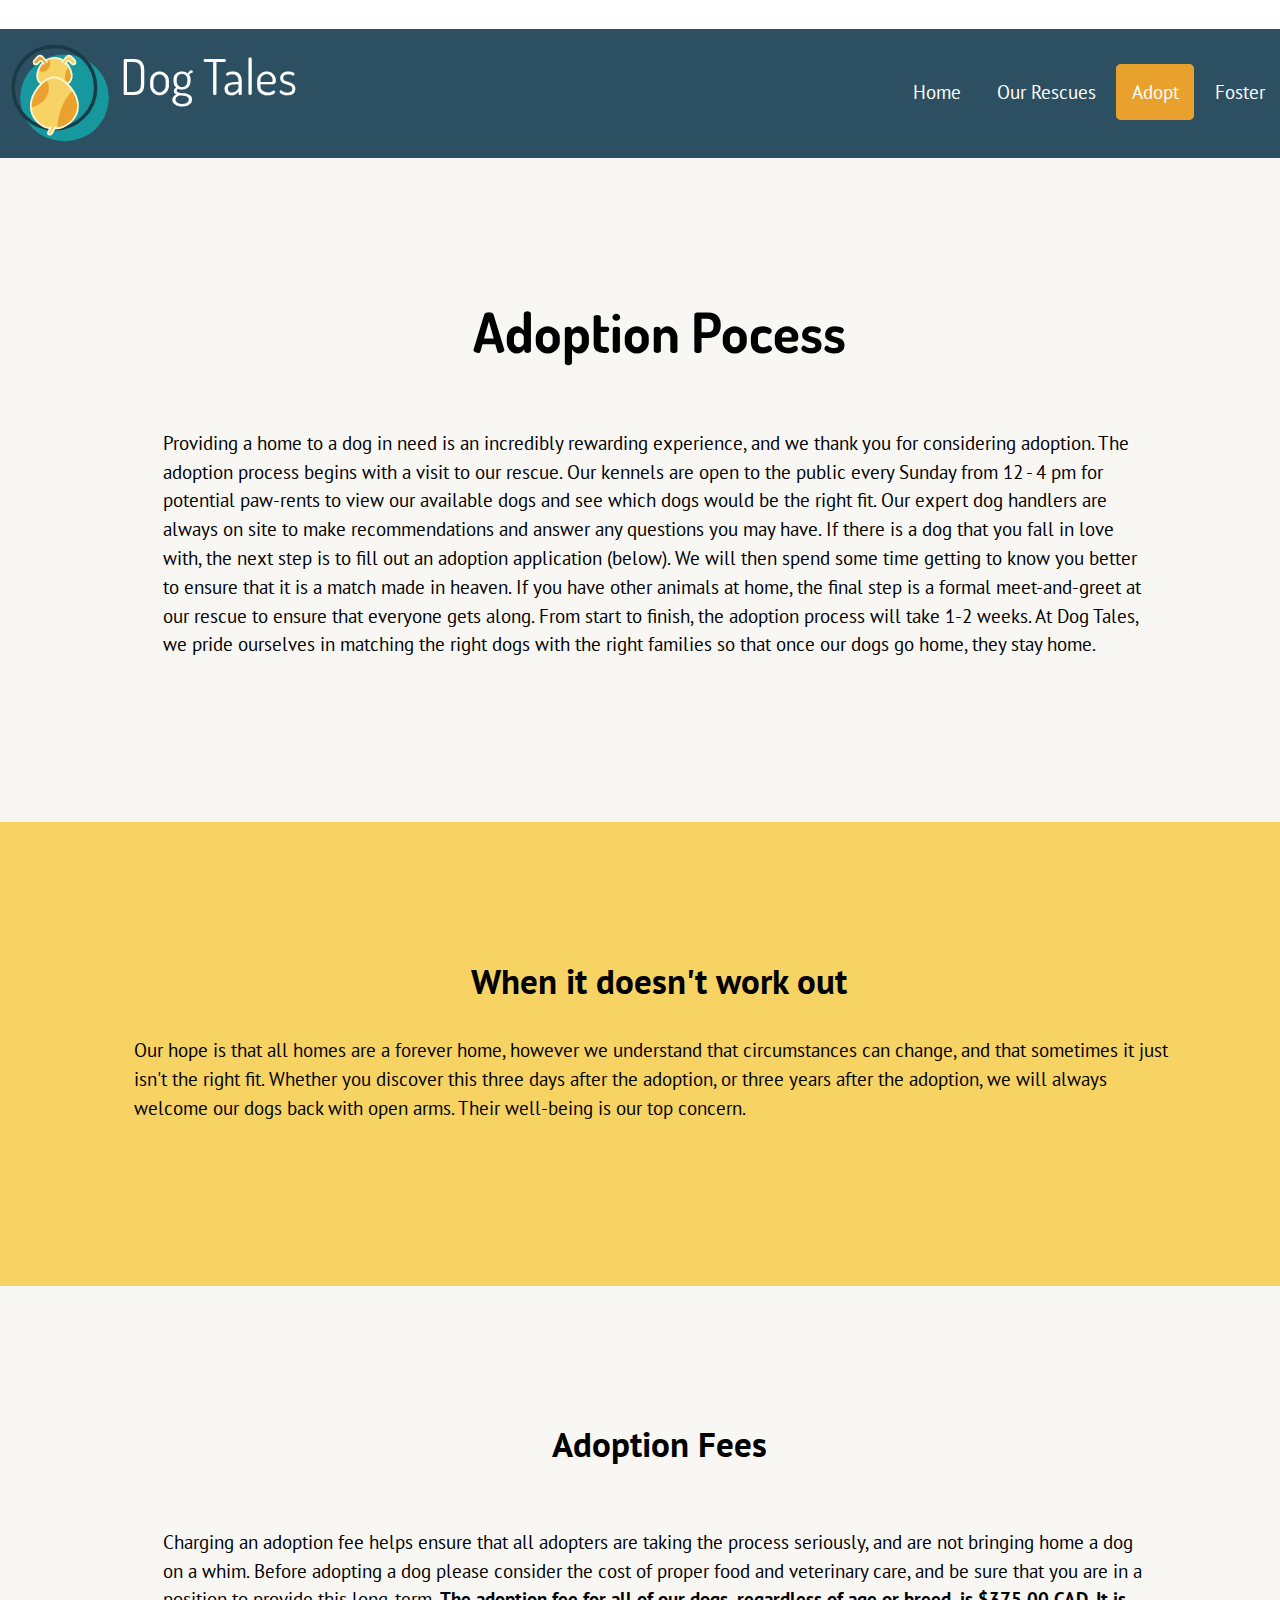
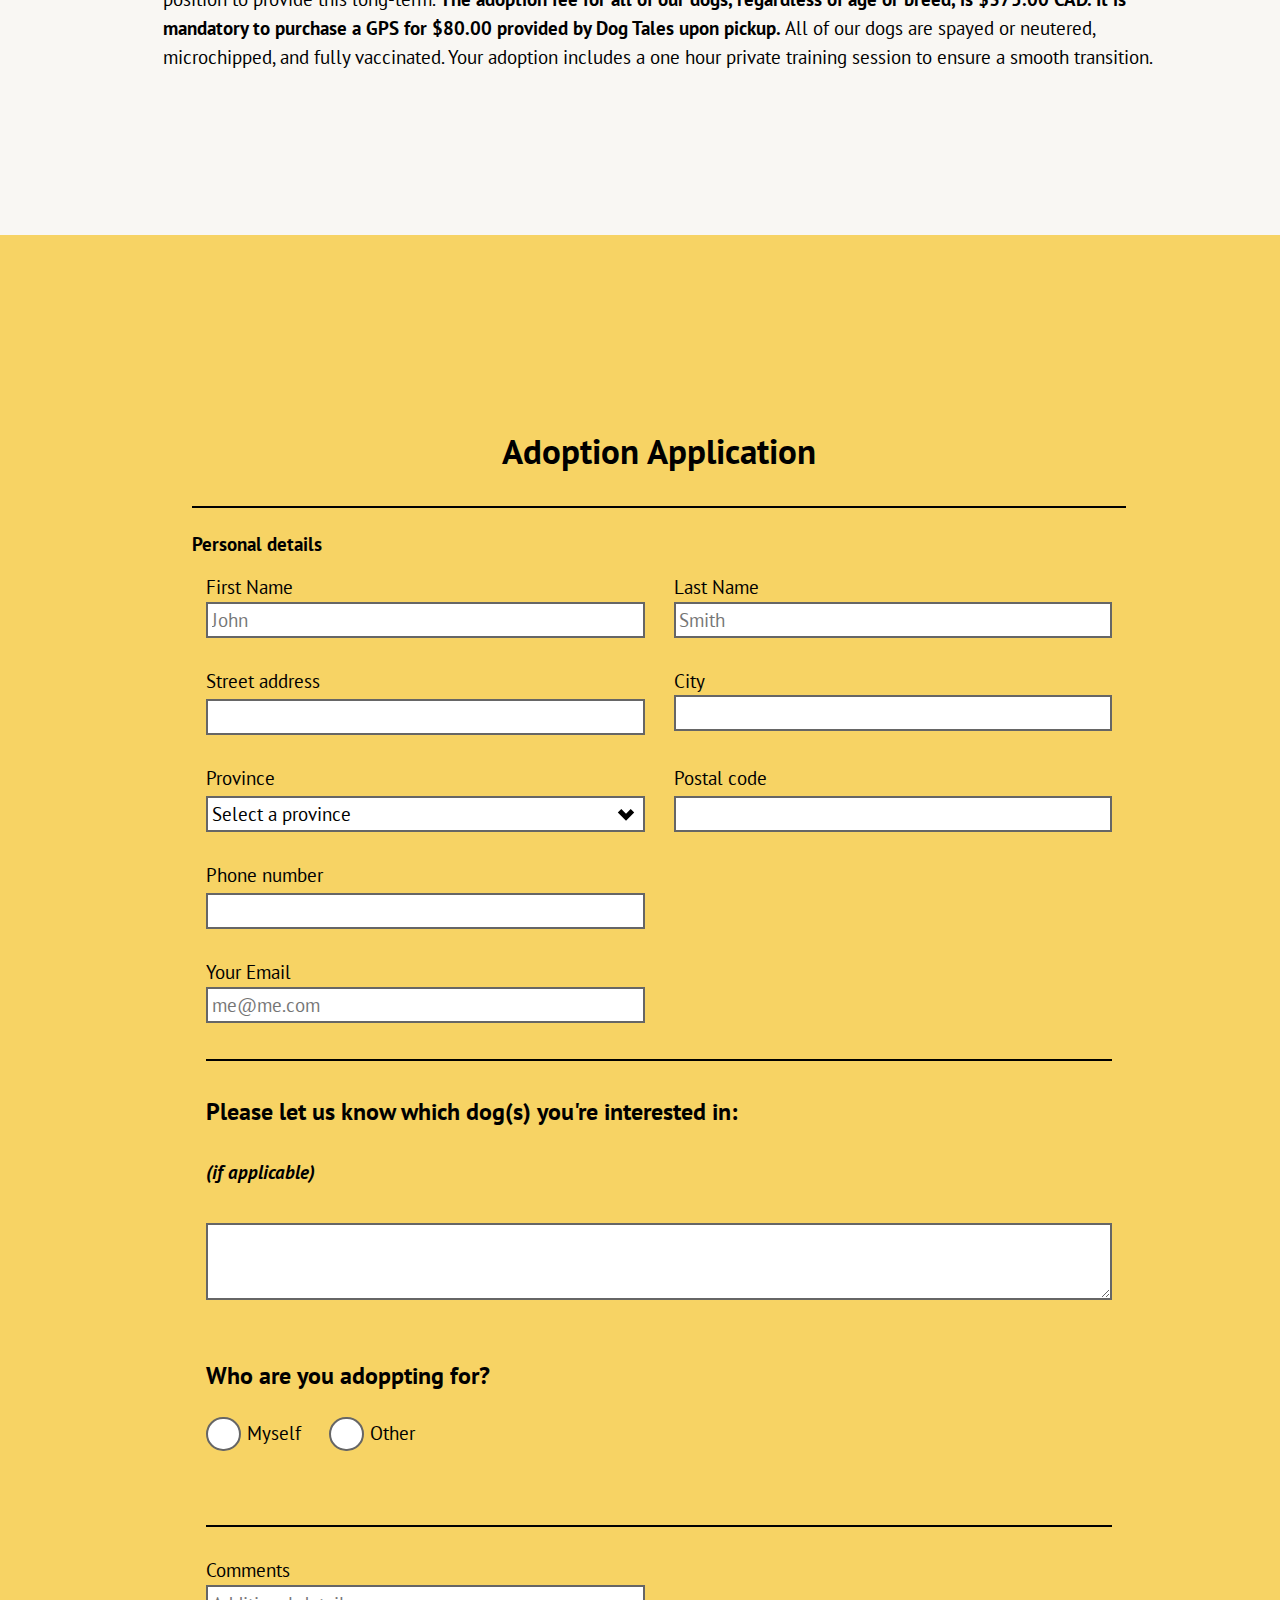
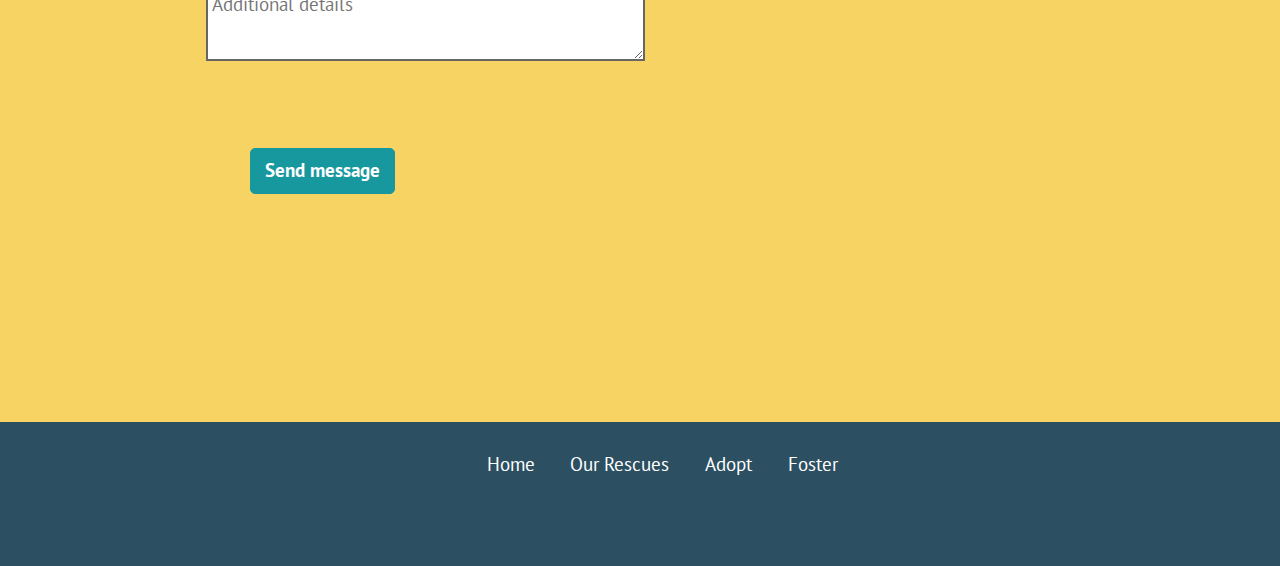
==== commit 7cf01ae3: "Add a form to the adoption page" ====
--- a/adopt.html
+++ b/adopt.html
@@ -35,19 +35,138 @@
       <div class="grid about">
         <div class="unit s-1 m-1 l-1">
           <h1 class="tena dosis text-center">Adoption Pocess</h1>
-          <article class="island push-0">Providing a home to a dog in need is an incredibly rewarding experience, and we thank you for considering adoption. The adoption process begins with a visit to our rescue. Our kennels are open to the public every Sunday from 12 - 4 pm for potential paw-rents to view our available dogs and see which dogs would be the right fit. Our expert dog handlers are always on site to make recommendations and answer any questions you may have. If there is a dog that you fall in love with, the next step is to fill out an adoption application (below).  We will then spend some time getting to know you better to ensure that it is a match made in heaven. If you have other animals at home, the final step is a formal meet-and-greet at our rescue to ensure that everyone gets along. From start to finish, the adoption process will take 1-2 weeks. At Dog Tales, we pride ourselves in matching the right dogs with the right families so that once our dogs go home, they stay home.</article>
+          <article class="island push-0">Providing a home to a dog in need is an incredibly rewarding experience, and we thank you for considering adoption. The adoption process begins with a visit to our rescue. Our kennels are open to the public every Sunday from 12 - 4 pm for potential paw-rents to view our available dogs and see which dogs would be the right fit. Our expert dog handlers are always on site to make recommendations and answer any questions you may have. If there is a dog that you fall in love with, the next step is to fill out an adoption application (below).  We will then spend some time getting to know you better to ensure that it is a match made in heaven. If you have other animals at home, the final step is a formal meet-and-greet at our rescue to ensure that everyone gets along. From start to finish, the adoption process will take 1-2 weeks. At Dog Tales, we pride ourselves in matching the right dogs with the right families so that once our dogs go home, they stay home.
+          </article>
         </div>
       </div>
-  </main>
-  <footer class="pad-t pad-b footer" role="contentinfo">
-    <nav class="unit xs-1 s-1 m-2-3 l-2-3 nav pad-b">
-      <ul class="text-right list-group">
-        <li><a href="index.html" class="island-1-2">Home</a></li>
-        <li><a href="rescues.html" class="island-1-2">Our Rescues</a></li>
-        <li><a href="adopt.html" class="island-1-2">Adopt</a></li>
-        <li><a href="#" class="island-1-2">Foster</a></li>
-      </ul>
-    </nav>
-  </footer>
+    </div>
+    <div class="unit s-1 m-1 l-1 yellow about">
+      <h2 class="exa text-center">When it doesn't work out</h2>
+      <p>Our hope is that all homes are a forever home, however we understand that circumstances can change, and that sometimes it just isn't the right fit. Whether you discover this three days after the adoption, or three years after the adoption, we will always welcome our dogs back with open arms. Their well-being is our top concern.</p>
+    </div>
+    <div class="unit s-1 m-1 l-1 cream about">
+      <h2 class="exa text-center">Adoption Fees</h2>
+      <p class="island push-0">Charging an adoption fee helps ensure that all adopters are taking the process seriously, and are not bringing home a dog on a whim. Before adopting a dog please consider the cost of proper food and veterinary care, and be sure that you are in a position to provide this long-term. <strong>The adoption fee for all of our dogs, regardless of age or breed, is $375.00 CAD.  It is mandatory to purchase a GPS for $80.00 provided by Dog Tales upon pickup.</strong>  All of our dogs are spayed or neutered, microchipped, and fully vaccinated. Your adoption includes a one hour private training session to ensure a smooth transition.</p>
+    </div>
+    <!--application-->
+    <div class="yellow">
+      <form class="push-0" method="POST" action="https://formspree.io/carl0128@algonquincollege.com">
+        <section class="island-2">
+          <div class="grid">
+            <div class="unit s-1 m-1 l-1">
+              <h2 class="exa text-center">Adoption Application</h2>
+
+              <fieldset>
+                <div class="grid">
+                  <legend class="unit s-1 m-1 l-1 pad-t-1-2 pad-b-1-2">Personal details</legend>
+                  <div class="push unit xs-1 s-1 m-1-2 l-1-2 gutter-1-2">
+                    <label for="name" class="text-left">First Name</label>
+                    <input id="name" name="name" placeholder="John" aria-label="enter first name" required>
+                  </div>
+                  <div class="push unit xs-1 s-1 m-1-2 l-1-2 gutter-1-2">
+                    <label for="lastname" class="text-left">Last Name</label>
+                    <input id="lastname" placeholder="Smith" aria-label="enter last name" name="lastname" required>
+                  </div>
+                  <div class="push unit xs-1 s-1 m-1-2 l-1-2 gutter-1-2">
+                    <label class="pad-b-1-8" for="address">Street address</label>
+                    <input id="address" name="address" required>
+                  </div>
+                  <div class="push unit xs-1 s-1 m-1-2 l-1-2 gutter-1-2">
+                    <label class="pad-1-8" for="city">City</label>
+                    <input id="city" name="city" required>
+                  </div>
+                  <div class="push unit xs-1 s-1 m-1-2 l-1-2 gutter-1-2">
+                    <label class="pad-b-1-8" for="province">Province</label>
+                    <select id="province" name="_subject">
+                      <option value="">Select a province</option>
+                      <option>Alberta</option>
+                      <option>British Columbia</option>
+                      <option>Manitoba</option>
+                      <option>New Brunswick</option>
+                      <option>Newfoundland & Labrador</option>
+                      <option>Northwest Territories</option>
+                      <option>Nova Scotia</option>
+                      <option>Nunavut</option>
+                      <option>Ontario</option>
+                      <option>Prince Edward Island</option>
+                      <option>Québec</option>
+                      <option>Saskatchewan</option>
+                      <option>Yukon</option>
+                    </select>
+                  </div>
+                  <div class="push unit xs-1 s-1 m-1-2 l-1-2 gutter-1-2">
+                    <label class="pad-b-1-8" for="postal">Postal code</label>
+                    <input id="postal" name="postal" required>
+                  </div>
+                </div>
+                <div class="push unit xs-1 s-1 m-1-2 l-1-2 gutter-1-2">
+                  <label class="pad-b-1-8" for="tel">Phone number</label>
+                  <input type="tel" id="tel" name="number">
+                </div>
+                <div class="push unit xs-1 s-1 m-1-2 l-1-2 gutter-1-2">
+                  <label for="email" class="text-left">Your Email</label>
+                  <input id="email" type="email" placeholder="me@me.com" aria-label="enter email" name="email" required>
+                </div>
+                <article class="pad-t-1-4 gutter-1-2">
+                  <hr>
+                </article>
+
+                <feildset>
+                  <legend class="gutter-1-2">
+                    <h2 class="giga pad-t-1-8">Please let us know which dog(s) you're interested in:</h2>
+                    <p class="italic">(if applicable)</p>
+                  </legend>
+                  <div class="gutter-1-2 pad-t-1-4 pad-b push-1-2">
+                    <label for="comments"></label>
+                    <textarea id="comments" name="comments" required></textarea>
+                  </div>
+                </feildset>
+
+                <feildset class="push-1-2">
+                  <legend class="gutter-1-2 pad-1-2 push-1-8">
+                    <h2 class="giga push-1-2 pad-t-1-2">Who are you adoppting for?</h2>
+                  </legend>
+                  <div class="grid pad-t-1-4 pad-b-1">
+                    <div class="unit gutter-1-2 push-r-1-2">
+                      <input type="radio" id="first-aid" name="yes">
+                      <label for="first-aid">Myself</label>
+                    </div>
+
+                    <div class="unit gitter-1-2 push pad-b-1-2">
+                      <input type="radio" id="certification" name="yes">
+                      <label for="certification">Other</label>
+                    </div>
+                  </div>
+                  <article class="pad-t gutter-1-2">
+                    <hr>
+                  </article>
+                </feildset>
+                <div class="push unit xs-1 s-1 m-1-2 l-1-2 gutter-1-2">
+                  <label for="details" class="text-left">Comments</label>
+                  <textarea id="details" name="message" placeholder="Additional details" aria-label="enter comments" required></textarea>
+                </div>
+                <div class="unit xs-1 s-1 m-1 l-1">
+                  <button class="btn bold white" type="submit">Send message</button>
+                </div>
+              </div>
+            </div>
+          </fieldset>
+        </div>
+      </div>
+    </section>
+  </form>
+</div>
+</div>
+</main>
+<footer class="pad-t pad-b footer" role="contentinfo">
+  <nav class="unit xs-1 s-1 m-2-3 l-2-3 nav pad-b">
+    <ul class="text-right list-group">
+      <li><a href="index.html" class="island-1-2">Home</a></li>
+      <li><a href="rescues.html" class="island-1-2">Our Rescues</a></li>
+      <li><a href="adopt.html" class="island-1-2">Adopt</a></li>
+      <li><a href="#" class="island-1-2">Foster</a></li>
+    </ul>
+  </nav>
+</footer>
 </body>
 </html>
--- a/css/main.css
+++ b/css/main.css
@@ -46,10 +46,11 @@
 }
 
 .btn {
-  background-color: #e9a12d;
-  border: solid 1px #e9a12b;
+  background-color: #17989e;
+  border: solid 1px #17989e;
   border-radius: 5px;
-  align: center;
+  margin-left: 3em;
+  margin-top: 3em;
 }
 
 .lab {
@@ -63,11 +64,6 @@
 
 .cream {
   background-color: #f9f7f3;
-}
-
-.img-flex {
-  display: block;
-  width: 100%;
 }
 
 .hover-box {
@@ -105,6 +101,11 @@
   display: inline-block;
 }
 
+form {
+  margin: 0;
+  padding: 0;
+}
+
 @media only screen and (min-width: 60em) {
 
   .about,
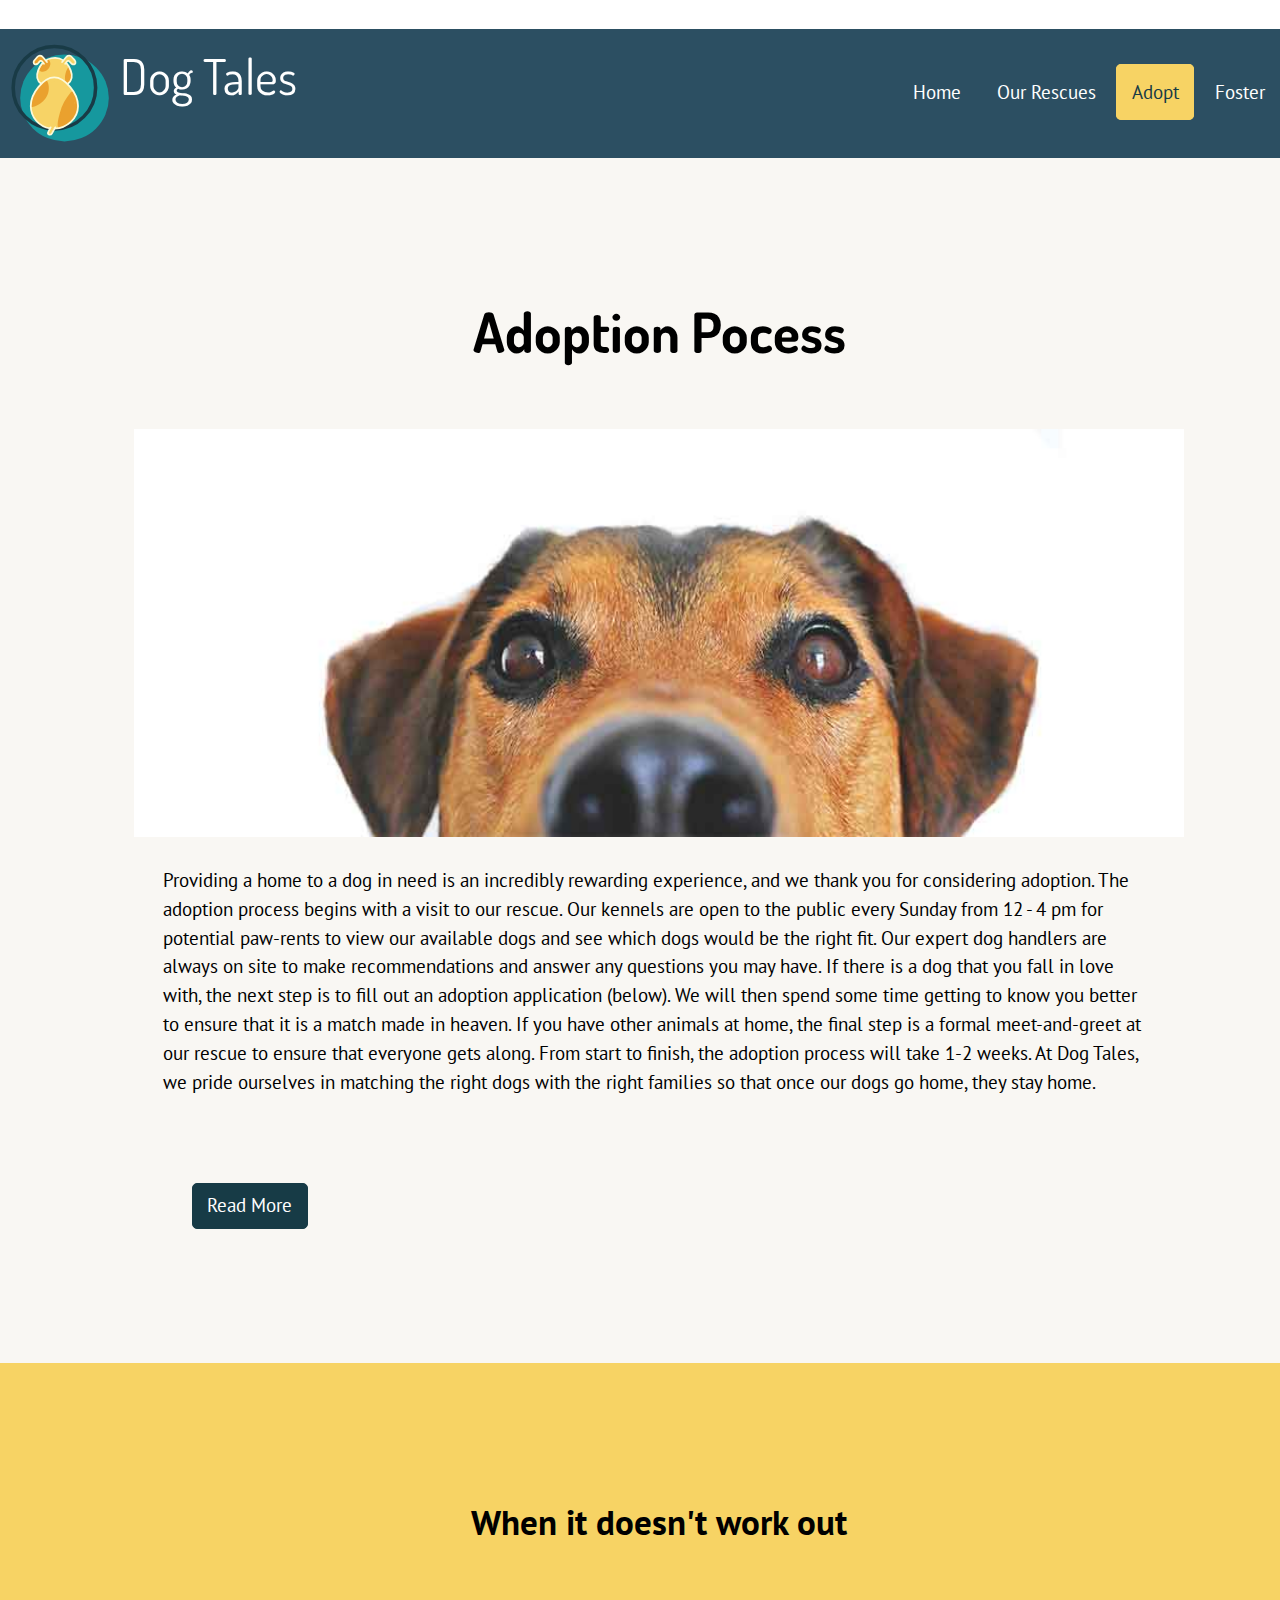
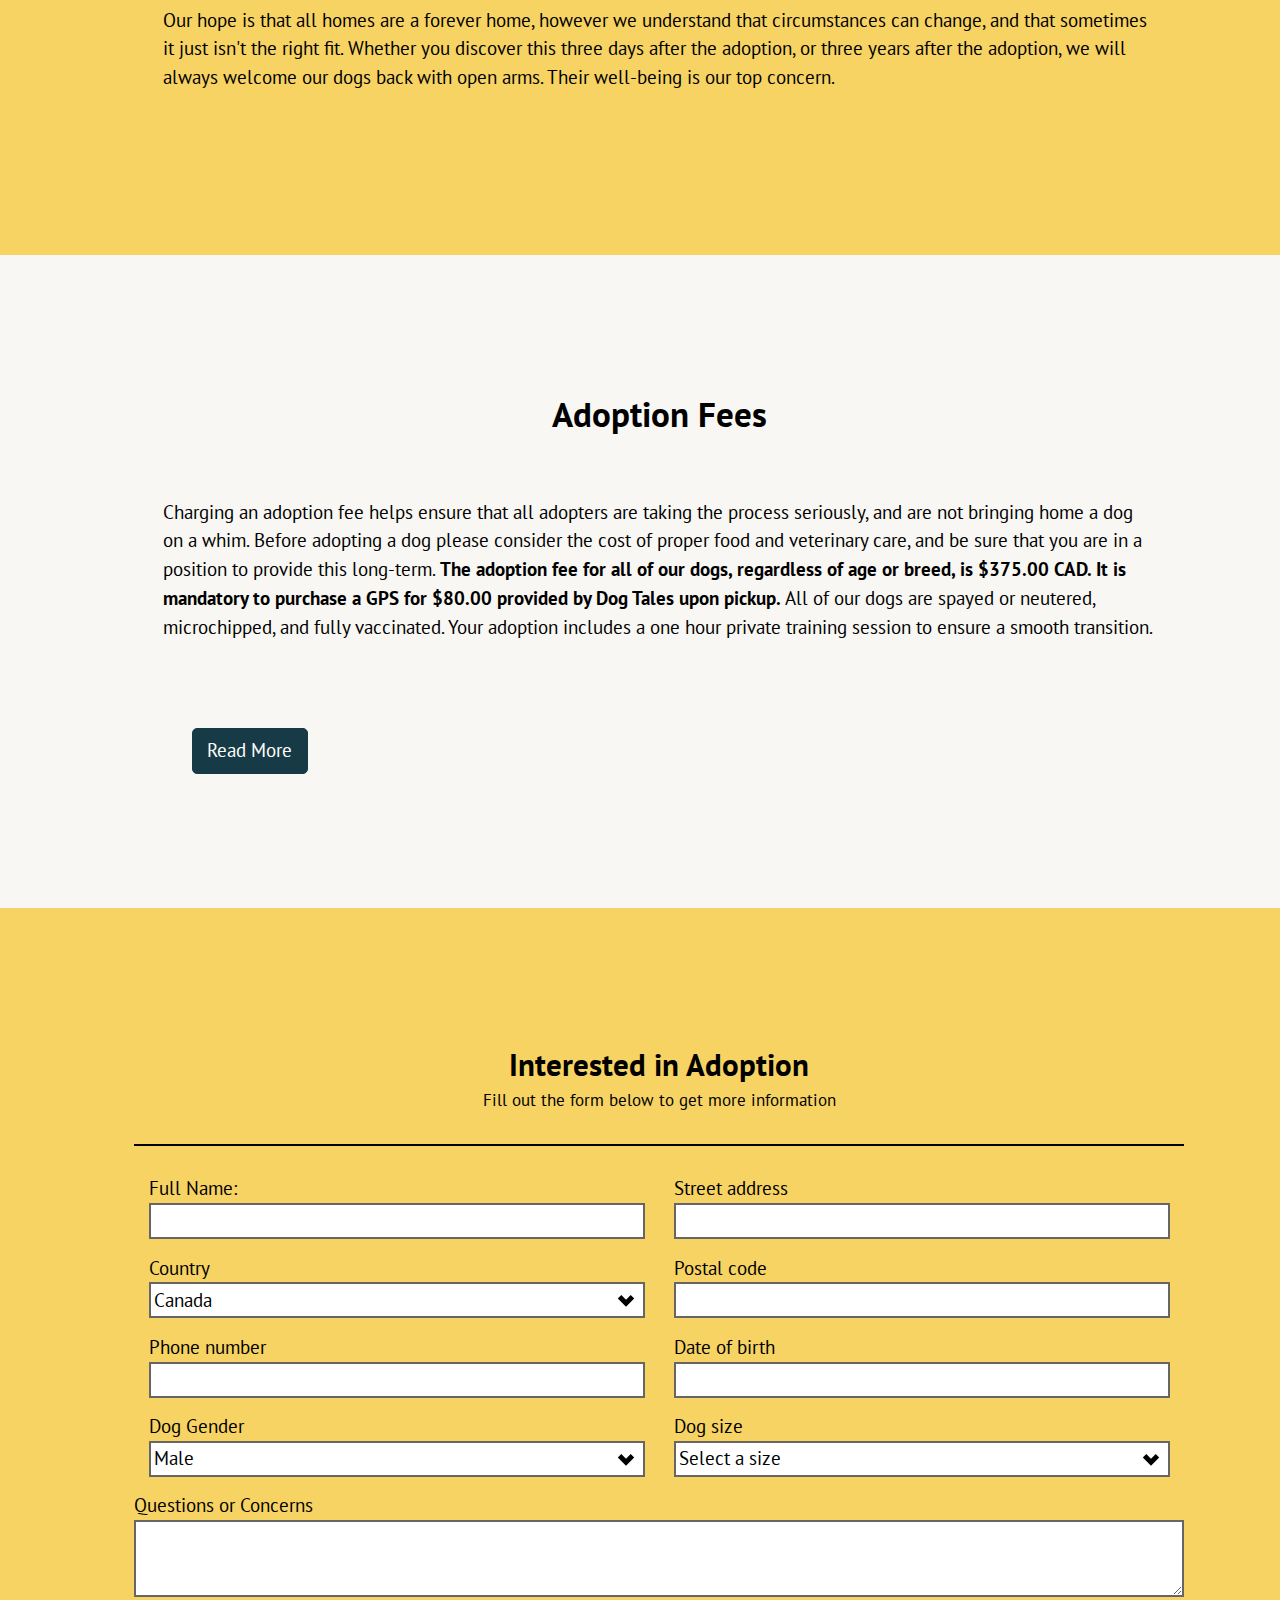
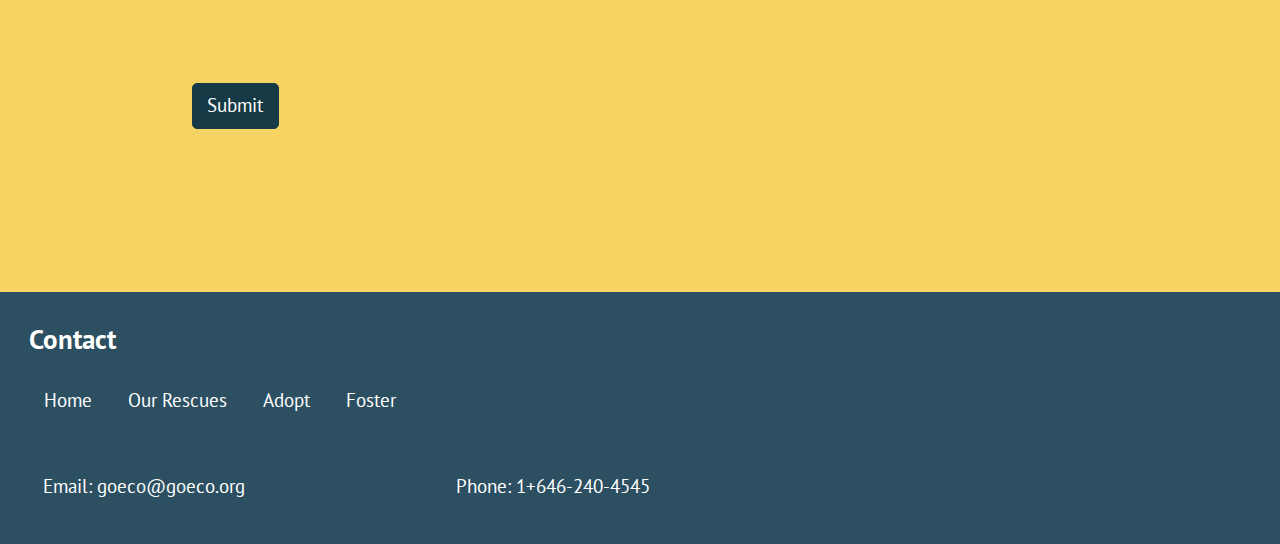
==== commit 284a639c: "Fix the form on the adoption page" ====
--- a/adopt.html
+++ b/adopt.html
@@ -4,6 +4,8 @@
   <meta charset="utf-8">
   <title>Dog Tails : Adopt</title>
   <meta name="viewport" content="width=device-width,initial-scale=1">
+  <link rel="shortcut icon" href="favicon.ico">
+  <link rel="icon" href="favicon-196.png" type="image/png">
   <link href="css/modules.css" rel="stylesheet">
   <link href="css/grid.css" rel="stylesheet">
   <link href="css/type.css" rel="stylesheet">
@@ -35,138 +37,119 @@
       <div class="grid about">
         <div class="unit s-1 m-1 l-1">
           <h1 class="tena dosis text-center">Adoption Pocess</h1>
-          <article class="island push-0">Providing a home to a dog in need is an incredibly rewarding experience, and we thank you for considering adoption. The adoption process begins with a visit to our rescue. Our kennels are open to the public every Sunday from 12 - 4 pm for potential paw-rents to view our available dogs and see which dogs would be the right fit. Our expert dog handlers are always on site to make recommendations and answer any questions you may have. If there is a dog that you fall in love with, the next step is to fill out an adoption application (below).  We will then spend some time getting to know you better to ensure that it is a match made in heaven. If you have other animals at home, the final step is a formal meet-and-greet at our rescue to ensure that everyone gets along. From start to finish, the adoption process will take 1-2 weeks. At Dog Tales, we pride ourselves in matching the right dogs with the right families so that once our dogs go home, they stay home.
+          <div class="embed embed-24by10 unit s-1 m-1 l-1">
+            <img src="images/banner-dog.jpg" alt="" class="banner-dog embed-item img-flex pad-t push">
+          </div>
+          <article class="island push-0">Providing a home to a dog in need is an incredibly rewarding experience, and we thank you for considering adoption. The adoption process begins with a visit to our rescue. Our kennels are open to the public every Sunday from 12 - 4 pm for potential paw-rents to view our available dogs and see which dogs would be the right fit. Our expert dog handlers are always on site to make recommendations and answer any questions you may have. If there is a dog that you fall in love with, the next step is to fill out an adoption application (below). We will then spend some time getting to know you better to ensure that it is a match made in heaven. If you have other animals at home, the final step is a formal meet-and-greet at our rescue to ensure that everyone gets along. From start to finish, the adoption process will take 1-2 weeks. At Dog Tales, we pride ourselves in matching the right dogs with the right families so that once our dogs go home, they stay home.
           </article>
+          <a href="#" class="btn">Read More</a>
         </div>
       </div>
     </div>
     <div class="unit s-1 m-1 l-1 yellow about">
-      <h2 class="exa text-center">When it doesn't work out</h2>
-      <p>Our hope is that all homes are a forever home, however we understand that circumstances can change, and that sometimes it just isn't the right fit. Whether you discover this three days after the adoption, or three years after the adoption, we will always welcome our dogs back with open arms. Their well-being is our top concern.</p>
+      <div class="unit s-1 m-1 l-1">
+        <h2 class="exa text-center">When it doesn't work out</h2>
+        <article class="island push-0">Our hope is that all homes are a forever home, however we understand that circumstances can change, and that sometimes it just isn't the right fit. Whether you discover this three days after the adoption, or three years after the adoption, we will always welcome our dogs back with open arms. Their well-being is our top concern.</article>
+      </div>
     </div>
     <div class="unit s-1 m-1 l-1 cream about">
       <h2 class="exa text-center">Adoption Fees</h2>
-      <p class="island push-0">Charging an adoption fee helps ensure that all adopters are taking the process seriously, and are not bringing home a dog on a whim. Before adopting a dog please consider the cost of proper food and veterinary care, and be sure that you are in a position to provide this long-term. <strong>The adoption fee for all of our dogs, regardless of age or breed, is $375.00 CAD.  It is mandatory to purchase a GPS for $80.00 provided by Dog Tales upon pickup.</strong>  All of our dogs are spayed or neutered, microchipped, and fully vaccinated. Your adoption includes a one hour private training session to ensure a smooth transition.</p>
+      <p class="island push-0">Charging an adoption fee helps ensure that all adopters are taking the process seriously, and are not bringing home a dog on a whim. Before adopting a dog please consider the cost of proper food and veterinary care, and be sure that you are in a position to provide this long-term. <strong>The adoption fee for all of our dogs, regardless of age or breed, is $375.00 CAD. It is mandatory to purchase a GPS for $80.00 provided by Dog Tales upon pickup.</strong> All of our dogs are spayed or neutered, microchipped, and fully vaccinated. Your adoption includes a one hour private training session to ensure a smooth transition.</p>
+      <a href="#" class="btn">Read More</a>
     </div>
     <!--application-->
     <div class="yellow">
-      <form class="push-0" method="POST" action="https://formspree.io/carl0128@algonquincollege.com">
-        <section class="island-2">
-          <div class="grid">
-            <div class="unit s-1 m-1 l-1">
-              <h2 class="exa text-center">Adoption Application</h2>
+      <form action="https://formspree.io/carl0128@algonquinlive.com" method="POST">
+        <h2 class="green-type push-0 text-center">Interested in Adoption</h2>
+        <p class="milli text-center">Fill out the form below to get more information</p>
+        <hr>
+        <div class="grid">
+          <div class="unit s-1 m-1-2 l-1-2 gutter-1-2">
+            <label for="text">Full Name:</label>
+            <input class="push-1-2" id="text" name="firstname" required>
+          </div>
 
-              <fieldset>
-                <div class="grid">
-                  <legend class="unit s-1 m-1 l-1 pad-t-1-2 pad-b-1-2">Personal details</legend>
-                  <div class="push unit xs-1 s-1 m-1-2 l-1-2 gutter-1-2">
-                    <label for="name" class="text-left">First Name</label>
-                    <input id="name" name="name" placeholder="John" aria-label="enter first name" required>
-                  </div>
-                  <div class="push unit xs-1 s-1 m-1-2 l-1-2 gutter-1-2">
-                    <label for="lastname" class="text-left">Last Name</label>
-                    <input id="lastname" placeholder="Smith" aria-label="enter last name" name="lastname" required>
-                  </div>
-                  <div class="push unit xs-1 s-1 m-1-2 l-1-2 gutter-1-2">
-                    <label class="pad-b-1-8" for="address">Street address</label>
-                    <input id="address" name="address" required>
-                  </div>
-                  <div class="push unit xs-1 s-1 m-1-2 l-1-2 gutter-1-2">
-                    <label class="pad-1-8" for="city">City</label>
-                    <input id="city" name="city" required>
-                  </div>
-                  <div class="push unit xs-1 s-1 m-1-2 l-1-2 gutter-1-2">
-                    <label class="pad-b-1-8" for="province">Province</label>
-                    <select id="province" name="_subject">
-                      <option value="">Select a province</option>
-                      <option>Alberta</option>
-                      <option>British Columbia</option>
-                      <option>Manitoba</option>
-                      <option>New Brunswick</option>
-                      <option>Newfoundland & Labrador</option>
-                      <option>Northwest Territories</option>
-                      <option>Nova Scotia</option>
-                      <option>Nunavut</option>
-                      <option>Ontario</option>
-                      <option>Prince Edward Island</option>
-                      <option>Québec</option>
-                      <option>Saskatchewan</option>
-                      <option>Yukon</option>
-                    </select>
-                  </div>
-                  <div class="push unit xs-1 s-1 m-1-2 l-1-2 gutter-1-2">
-                    <label class="pad-b-1-8" for="postal">Postal code</label>
-                    <input id="postal" name="postal" required>
-                  </div>
-                </div>
-                <div class="push unit xs-1 s-1 m-1-2 l-1-2 gutter-1-2">
-                  <label class="pad-b-1-8" for="tel">Phone number</label>
-                  <input type="tel" id="tel" name="number">
-                </div>
-                <div class="push unit xs-1 s-1 m-1-2 l-1-2 gutter-1-2">
-                  <label for="email" class="text-left">Your Email</label>
-                  <input id="email" type="email" placeholder="me@me.com" aria-label="enter email" name="email" required>
-                </div>
-                <article class="pad-t-1-4 gutter-1-2">
-                  <hr>
-                </article>
+          <div class="unit s-1 m-1-2 l-1-2 gutter-1-2">
+            <label for="name">Street address</label>
+            <input class="push-1-2" id="name">
+          </div>
 
-                <feildset>
-                  <legend class="gutter-1-2">
-                    <h2 class="giga pad-t-1-8">Please let us know which dog(s) you're interested in:</h2>
-                    <p class="italic">(if applicable)</p>
-                  </legend>
-                  <div class="gutter-1-2 pad-t-1-4 pad-b push-1-2">
-                    <label for="comments"></label>
-                    <textarea id="comments" name="comments" required></textarea>
-                  </div>
-                </feildset>
+          <div class="unit s-1 m-1-2 l-1-2 gutter-1-2">
+            <label for="time">Country</label>
+            <select class="push-1-2" id="time" name="_subject">
+              <option>Canada</option>
+              <option>United States</option>
+              <option>Europe</option>
+              <option>South America</option>
+              <option>Asia</option>
+              <option>Africa</option>
+            </select>
+          </div>
 
-                <feildset class="push-1-2">
-                  <legend class="gutter-1-2 pad-1-2 push-1-8">
-                    <h2 class="giga push-1-2 pad-t-1-2">Who are you adoppting for?</h2>
-                  </legend>
-                  <div class="grid pad-t-1-4 pad-b-1">
-                    <div class="unit gutter-1-2 push-r-1-2">
-                      <input type="radio" id="first-aid" name="yes">
-                      <label for="first-aid">Myself</label>
-                    </div>
+          <div class="unit s-1 m-1-2 l-1-2 push-1-2 gutter-1-2">
+            <label for="range">Postal code</label>
+            <input id="range">
+          </div>
 
-                    <div class="unit gitter-1-2 push pad-b-1-2">
-                      <input type="radio" id="certification" name="yes">
-                      <label for="certification">Other</label>
-                    </div>
-                  </div>
-                  <article class="pad-t gutter-1-2">
-                    <hr>
-                  </article>
-                </feildset>
-                <div class="push unit xs-1 s-1 m-1-2 l-1-2 gutter-1-2">
-                  <label for="details" class="text-left">Comments</label>
-                  <textarea id="details" name="message" placeholder="Additional details" aria-label="enter comments" required></textarea>
-                </div>
-                <div class="unit xs-1 s-1 m-1 l-1">
-                  <button class="btn bold white" type="submit">Send message</button>
-                </div>
-              </div>
-            </div>
-          </fieldset>
+          <div class="unit s-1 m-1-2 l-1-2 push-1-2 gutter-1-2">
+            <label for="tel">Phone number</label>
+            <input id="tel">
+          </div>
+
+          <div class="unit s-1 m-1-2 l-1-2 push-0 gutter-1-2">
+            <label for="date">Date of birth</label>
+            <input id="date" name="date" required>
+          </div>
+          <div class="unit s-1 m-1-2 l-1-2 gutter-1-2">
+            <label for="gender">Dog Gender</label>
+            <select class="push-1-2" id="gender" name="gender">
+              <option>Male</option>
+              <option>Female</option>
+              <option>Other</option>
+            </select>
+          </div>
+
+          <div class="unit s-1 m-1-2 l-1-2 gutter-1-2">
+            <label for="subject">Dog size</label>
+            <select class="push-1-2" id="subject" name="_subject">
+              <option>Select a size</option>
+              <option>Very small (hand size)</option>
+              <option>Small (1/2 way up shin height)</option>
+              <option>Medium (Knee height)</option>
+              <option>Large (Thigh height)</option>
+              <option>Very Large (Hip Height)</option>
+            </select>
+          </div>
+
         </div>
-      </div>
-    </section>
-  </form>
-</div>
-</div>
-</main>
-<footer class="pad-t pad-b footer" role="contentinfo">
-  <nav class="unit xs-1 s-1 m-2-3 l-2-3 nav pad-b">
-    <ul class="text-right list-group">
+
+        <div>
+          <label for="details">Questions or Concerns</label>
+          <textarea class="push" id="details" name="message" required></textarea>
+        </div>
+
+        <div>
+          <button class="btn push" type="submit">Submit</button>
+        </div>
+      </form>
+    </div>
+
+  </main>
+  <footer class="pad-t pad-b footer island" role="contentinfo">
+    <h3>Contact</h3>
+    <ul class="list-group">
       <li><a href="index.html" class="island-1-2">Home</a></li>
       <li><a href="rescues.html" class="island-1-2">Our Rescues</a></li>
       <li><a href="adopt.html" class="island-1-2">Adopt</a></li>
       <li><a href="#" class="island-1-2">Foster</a></li>
     </ul>
-  </nav>
-</footer>
+    <div class="unit s-1 m-1-2 l-1-3">
+      <p class="gutter-1-2 pad-t push-1-2">Email: goeco@goeco.org</p>
+    </div>
+
+    <div class="unit s-1 m-1-2 l-1-3">
+      <p class="gutter-1-2 pad-t push-1-2">Phone: 1+646-240-4545</p>
+    </div>
+  </footer>
 </body>
 </html>
--- a/css/main.css
+++ b/css/main.css
@@ -1,9 +1,9 @@
 html {
-  font-family: 'PT Sans', sans-serif;
+  font-family: "PT Sans", sans-serif;
 }
 
 .dosis {
-  font-family: 'Dosis', sans-serif;
+  font-family: Dosis, sans-serif;
 }
 
 .logo {
@@ -20,9 +20,10 @@
 header,
 .footer {
   background-color: #2c4f62;
+  color: #fff;
 }
 
-ul li{
+ul li {
   display: inline-block;
 }
 
@@ -33,21 +34,22 @@
 }
 
 a:hover {
-  background-color: #e9a12d;
-  border: solid 1px #e9a12b;
+  background-color: #ff8b00;
+  border: solid 1px #ff8b00;
   border-radius: 5px;
   color: #fff;
 }
 
 .current {
-  background-color: #e9a12d;
-  border: solid 1px #e9a12b;
+  background-color: #f7d364;
+  border: solid 1px #f7d364;
+  color: #173b46;
   border-radius: 5px;
 }
 
 .btn {
-  background-color: #17989e;
-  border: solid 1px #17989e;
+  background-color: #173b46;
+  border: solid 1px #173b46;
   border-radius: 5px;
   margin-left: 3em;
   margin-top: 3em;
@@ -120,4 +122,5 @@
     width: 500px;
     overflow: hidden;
   }
+
 }
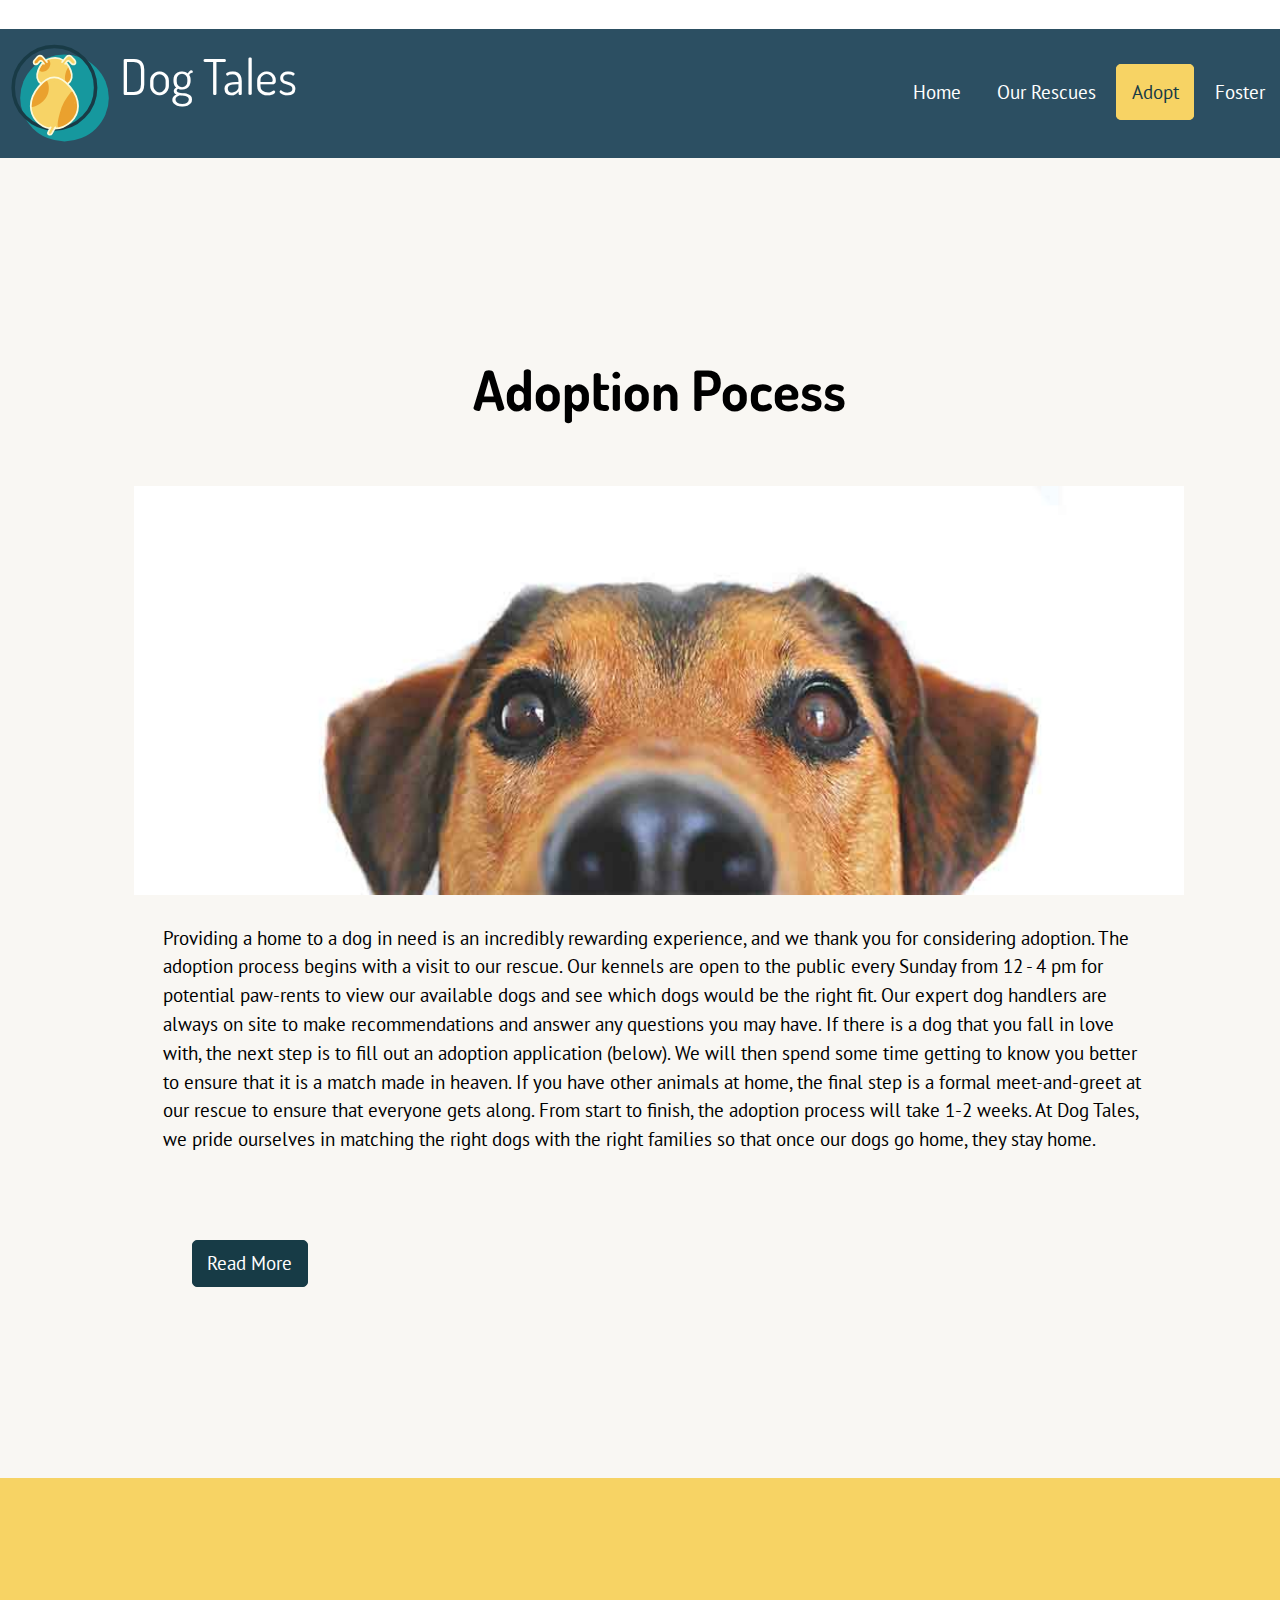
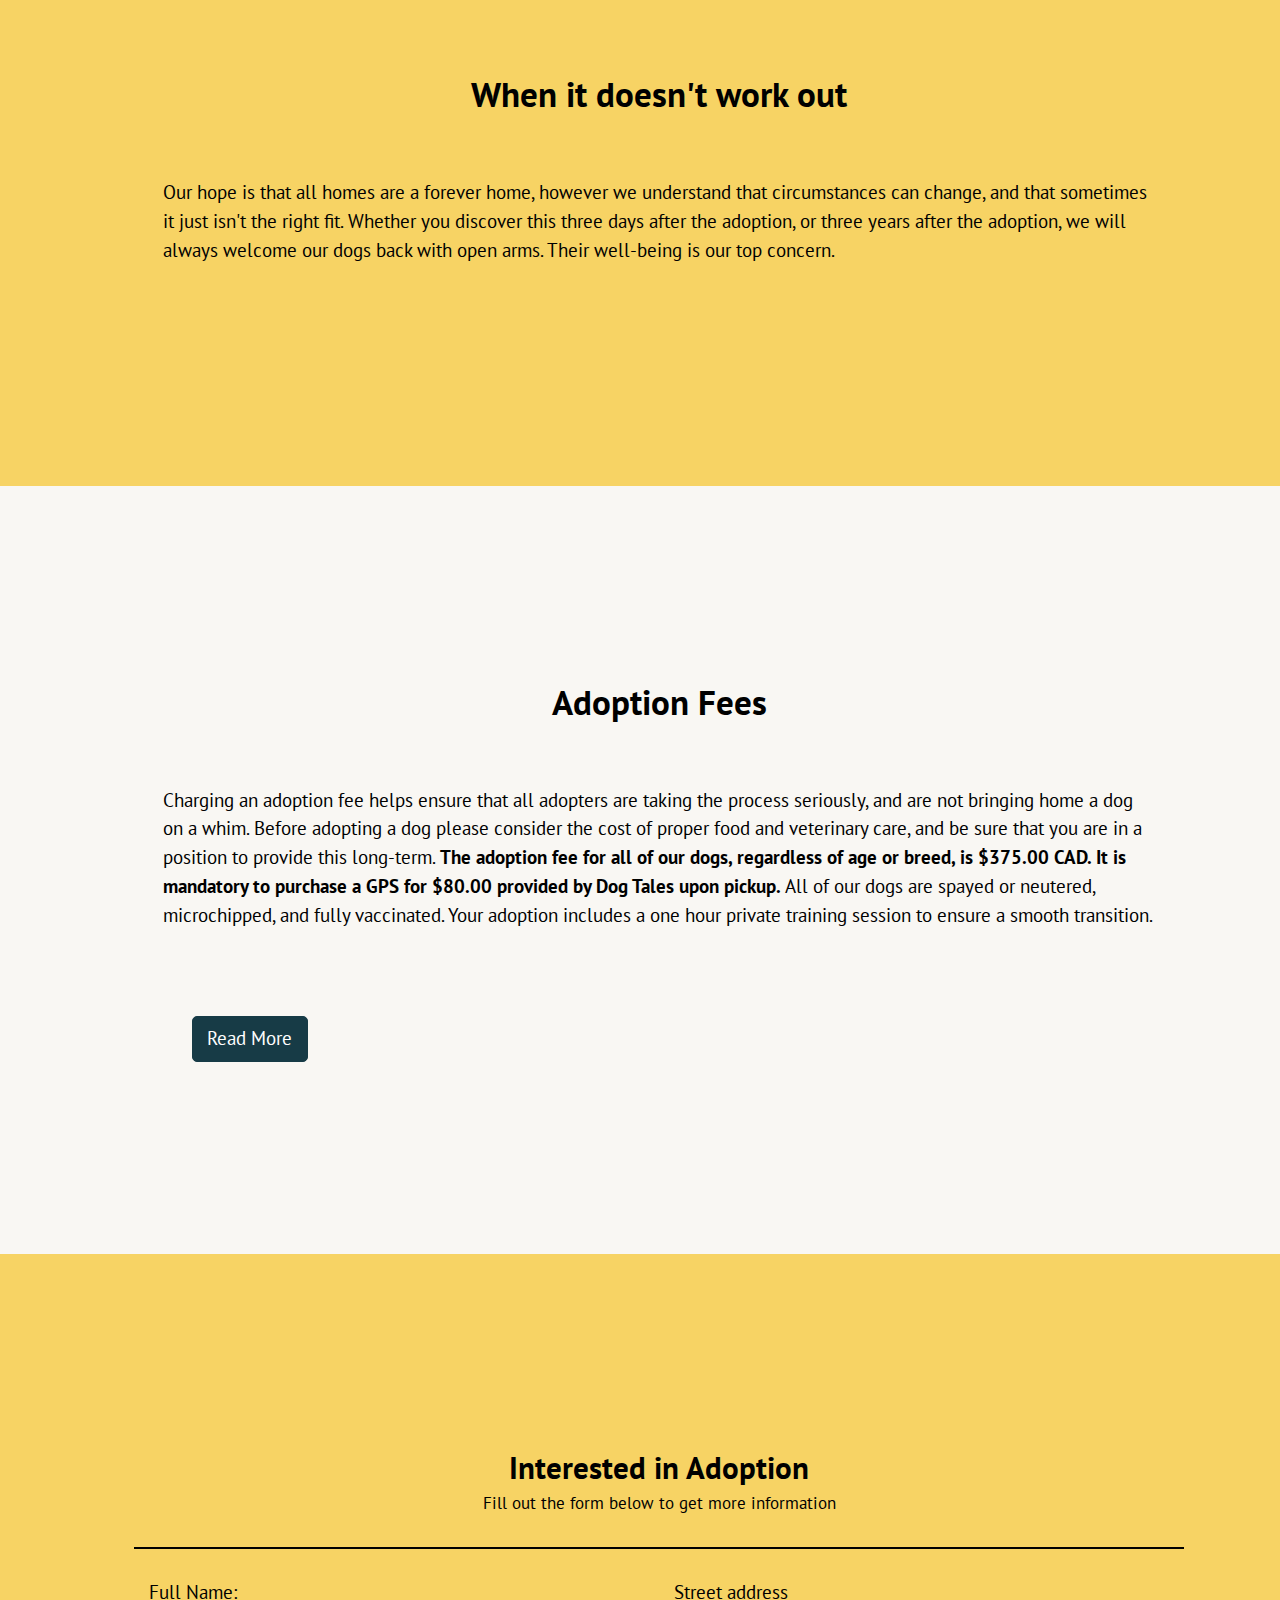
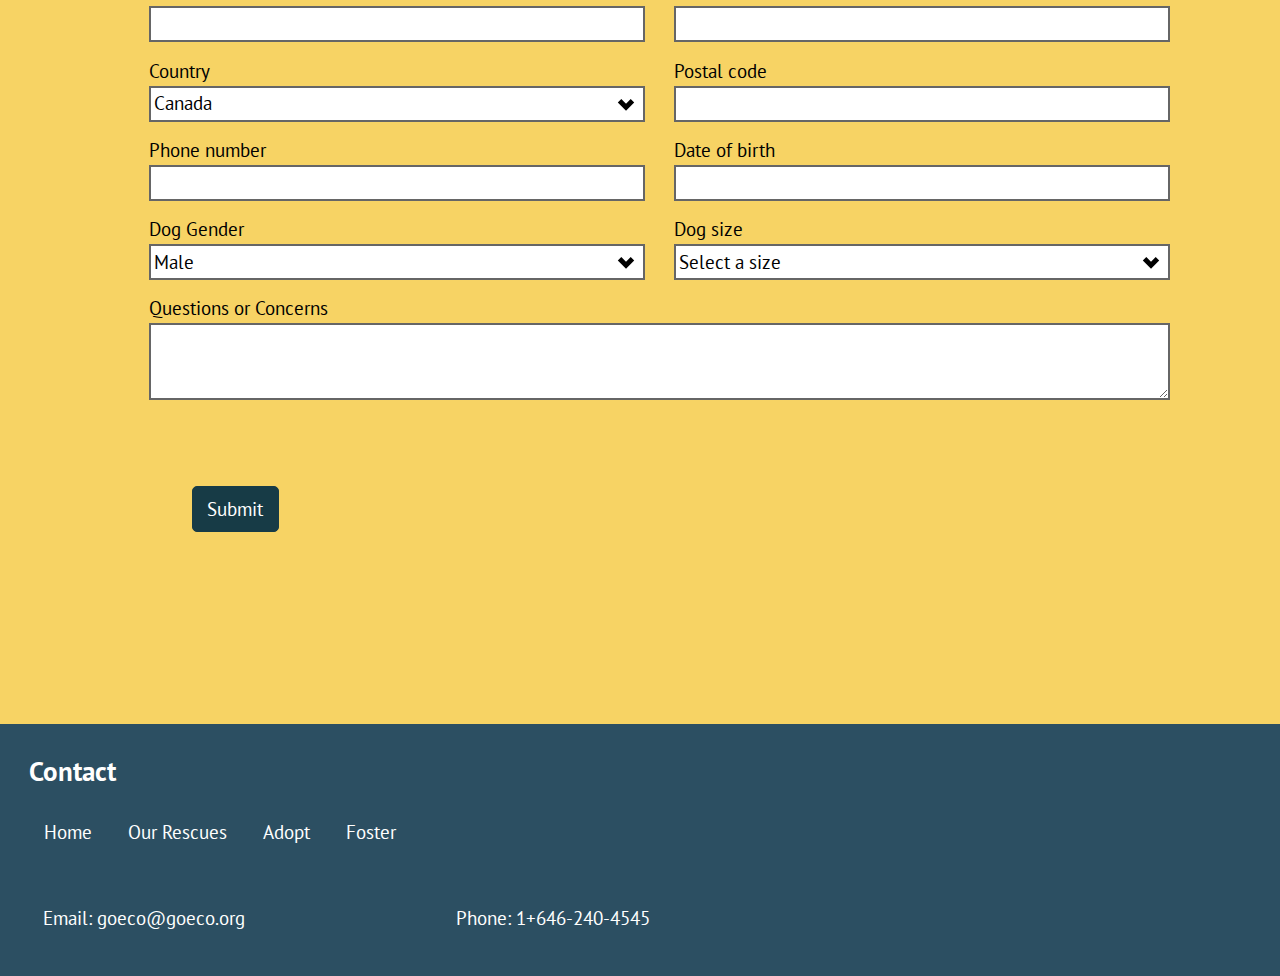
==== commit bac7addb: "Add some space around sections" ====
--- a/adopt.html
+++ b/adopt.html
@@ -36,31 +36,31 @@
     <div class="cream">
       <div class="grid about">
         <div class="unit s-1 m-1 l-1">
-          <h1 class="tena dosis text-center">Adoption Pocess</h1>
+          <h1 class="tena dosis text-center pad-t-2">Adoption Pocess</h1>
           <div class="embed embed-24by10 unit s-1 m-1 l-1">
             <img src="images/banner-dog.jpg" alt="" class="banner-dog embed-item img-flex pad-t push">
           </div>
           <article class="island push-0">Providing a home to a dog in need is an incredibly rewarding experience, and we thank you for considering adoption. The adoption process begins with a visit to our rescue. Our kennels are open to the public every Sunday from 12 - 4 pm for potential paw-rents to view our available dogs and see which dogs would be the right fit. Our expert dog handlers are always on site to make recommendations and answer any questions you may have. If there is a dog that you fall in love with, the next step is to fill out an adoption application (below). We will then spend some time getting to know you better to ensure that it is a match made in heaven. If you have other animals at home, the final step is a formal meet-and-greet at our rescue to ensure that everyone gets along. From start to finish, the adoption process will take 1-2 weeks. At Dog Tales, we pride ourselves in matching the right dogs with the right families so that once our dogs go home, they stay home.
           </article>
-          <a href="#" class="btn">Read More</a>
+          <a href="#" class="btn push-2">Read More</a>
         </div>
       </div>
     </div>
     <div class="unit s-1 m-1 l-1 yellow about">
       <div class="unit s-1 m-1 l-1">
-        <h2 class="exa text-center">When it doesn't work out</h2>
-        <article class="island push-0">Our hope is that all homes are a forever home, however we understand that circumstances can change, and that sometimes it just isn't the right fit. Whether you discover this three days after the adoption, or three years after the adoption, we will always welcome our dogs back with open arms. Their well-being is our top concern.</article>
+        <h2 class="exa text-center pad-t-2">When it doesn't work out</h2>
+        <article class="island push-2">Our hope is that all homes are a forever home, however we understand that circumstances can change, and that sometimes it just isn't the right fit. Whether you discover this three days after the adoption, or three years after the adoption, we will always welcome our dogs back with open arms. Their well-being is our top concern.</article>
       </div>
     </div>
     <div class="unit s-1 m-1 l-1 cream about">
-      <h2 class="exa text-center">Adoption Fees</h2>
+      <h2 class="exa text-center pad-t-2">Adoption Fees</h2>
       <p class="island push-0">Charging an adoption fee helps ensure that all adopters are taking the process seriously, and are not bringing home a dog on a whim. Before adopting a dog please consider the cost of proper food and veterinary care, and be sure that you are in a position to provide this long-term. <strong>The adoption fee for all of our dogs, regardless of age or breed, is $375.00 CAD. It is mandatory to purchase a GPS for $80.00 provided by Dog Tales upon pickup.</strong> All of our dogs are spayed or neutered, microchipped, and fully vaccinated. Your adoption includes a one hour private training session to ensure a smooth transition.</p>
-      <a href="#" class="btn">Read More</a>
+      <a href="#" class="btn push-2">Read More</a>
     </div>
     <!--application-->
     <div class="yellow">
       <form action="https://formspree.io/carl0128@algonquinlive.com" method="POST">
-        <h2 class="green-type push-0 text-center">Interested in Adoption</h2>
+        <h2 class="green-type push-0 text-center pad-t-2">Interested in Adoption</h2>
         <p class="milli text-center">Fill out the form below to get more information</p>
         <hr>
         <div class="grid">
@@ -123,13 +123,13 @@
 
         </div>
 
-        <div>
+        <div class="gutter-1-2">
           <label for="details">Questions or Concerns</label>
           <textarea class="push" id="details" name="message" required></textarea>
         </div>
 
         <div>
-          <button class="btn push" type="submit">Submit</button>
+          <button class="btn push-2" type="submit">Submit</button>
         </div>
       </form>
     </div>
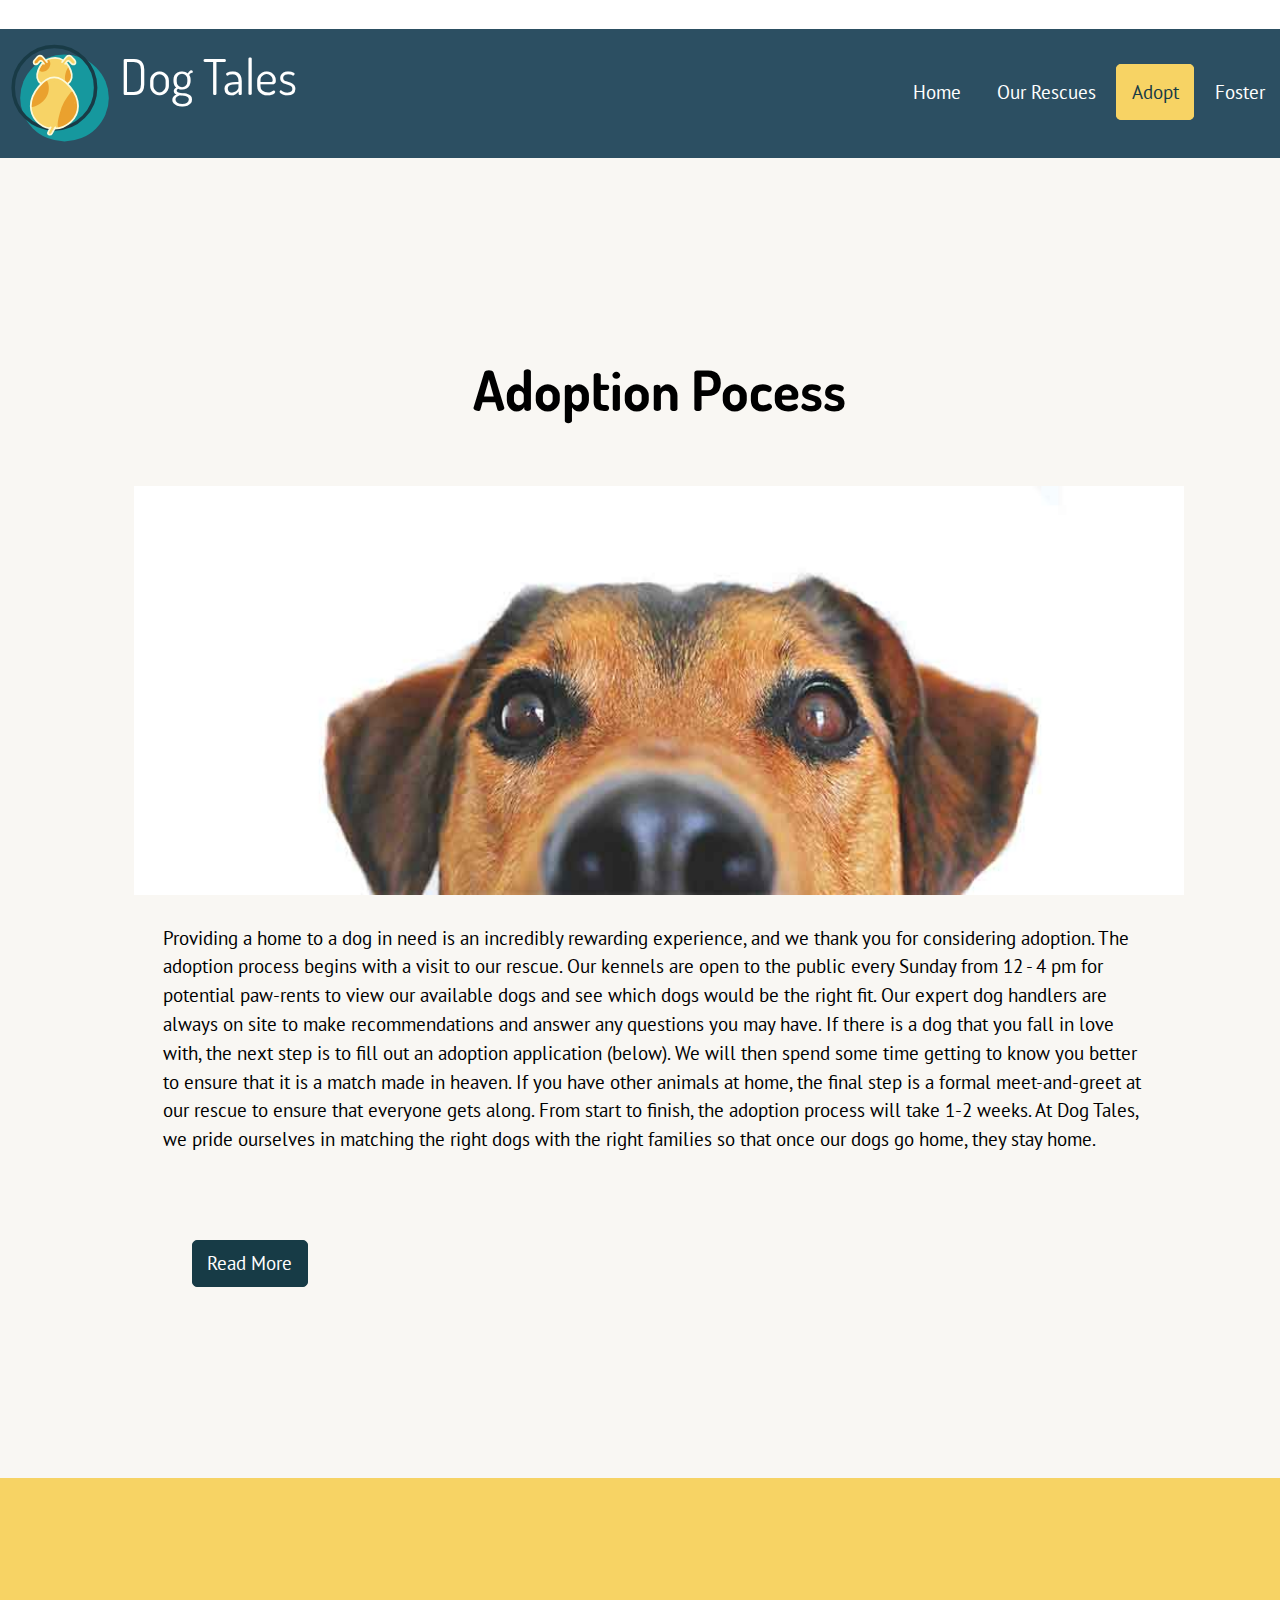
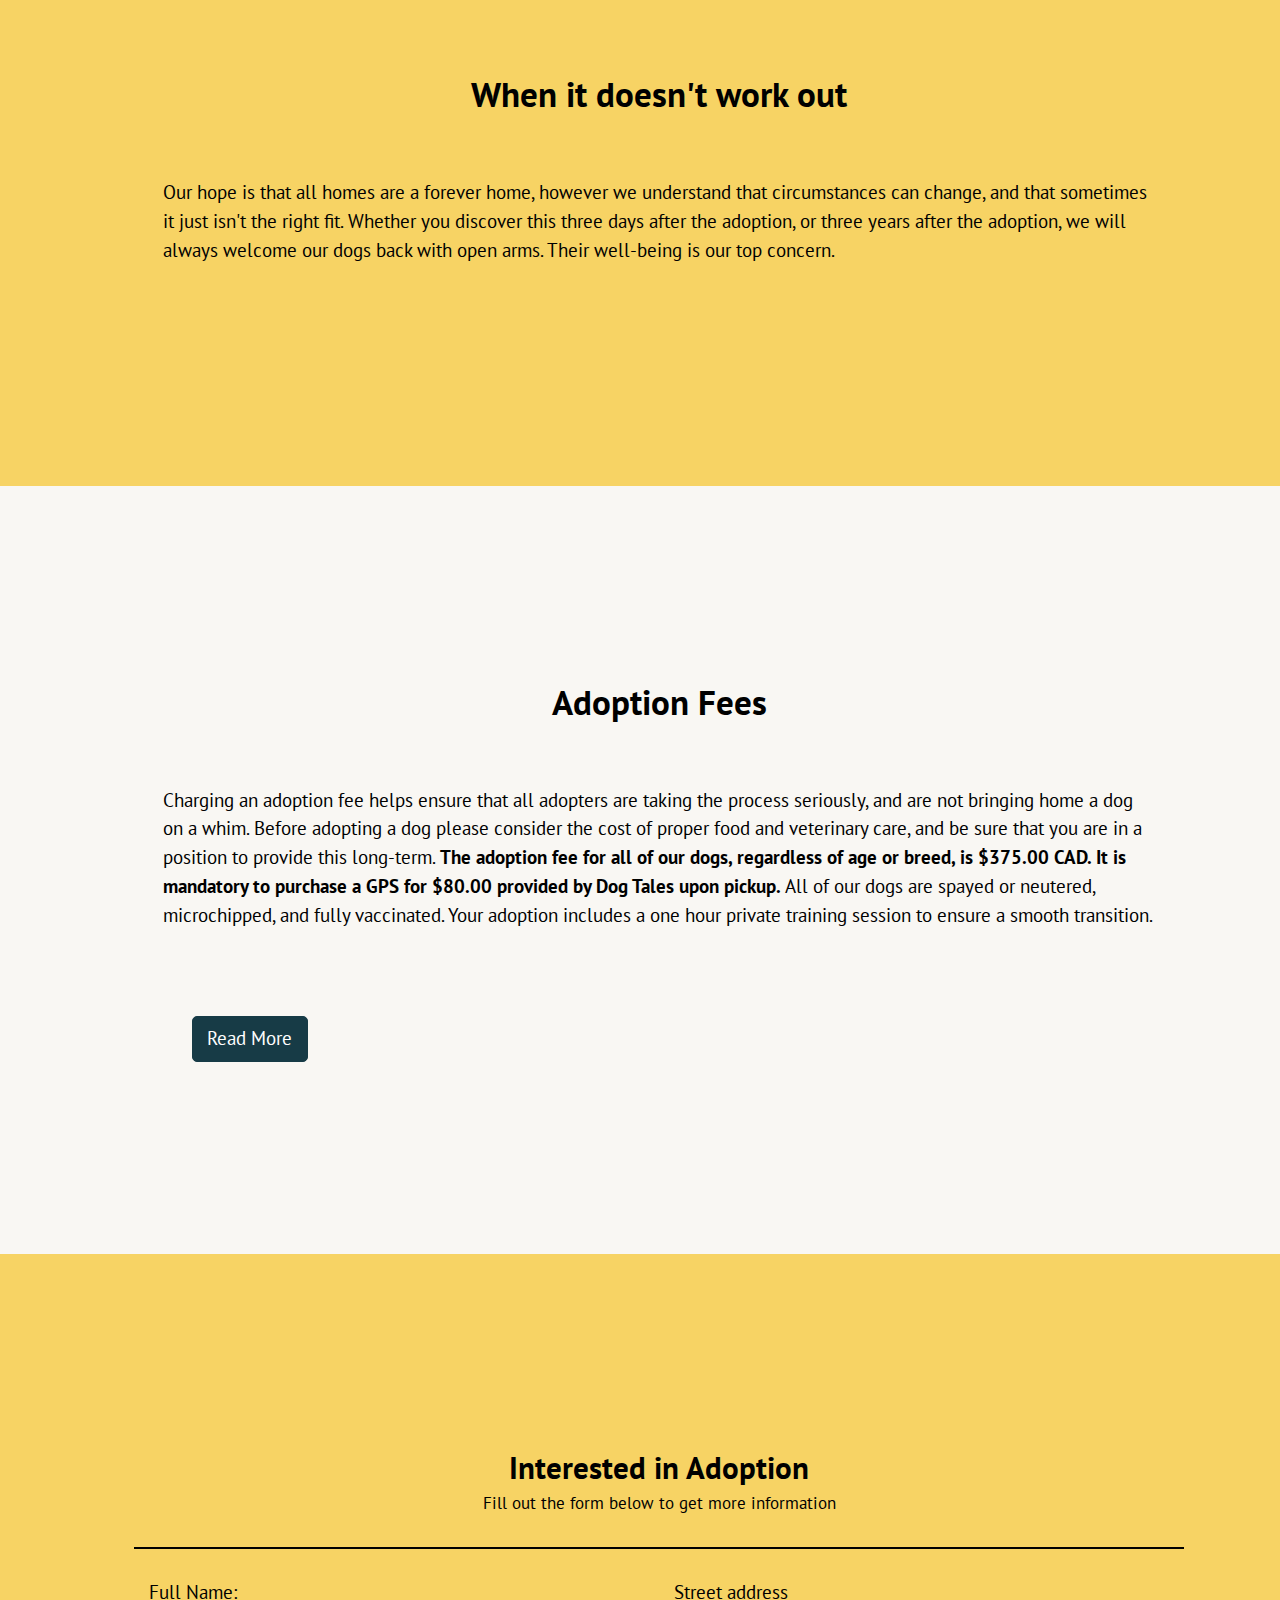
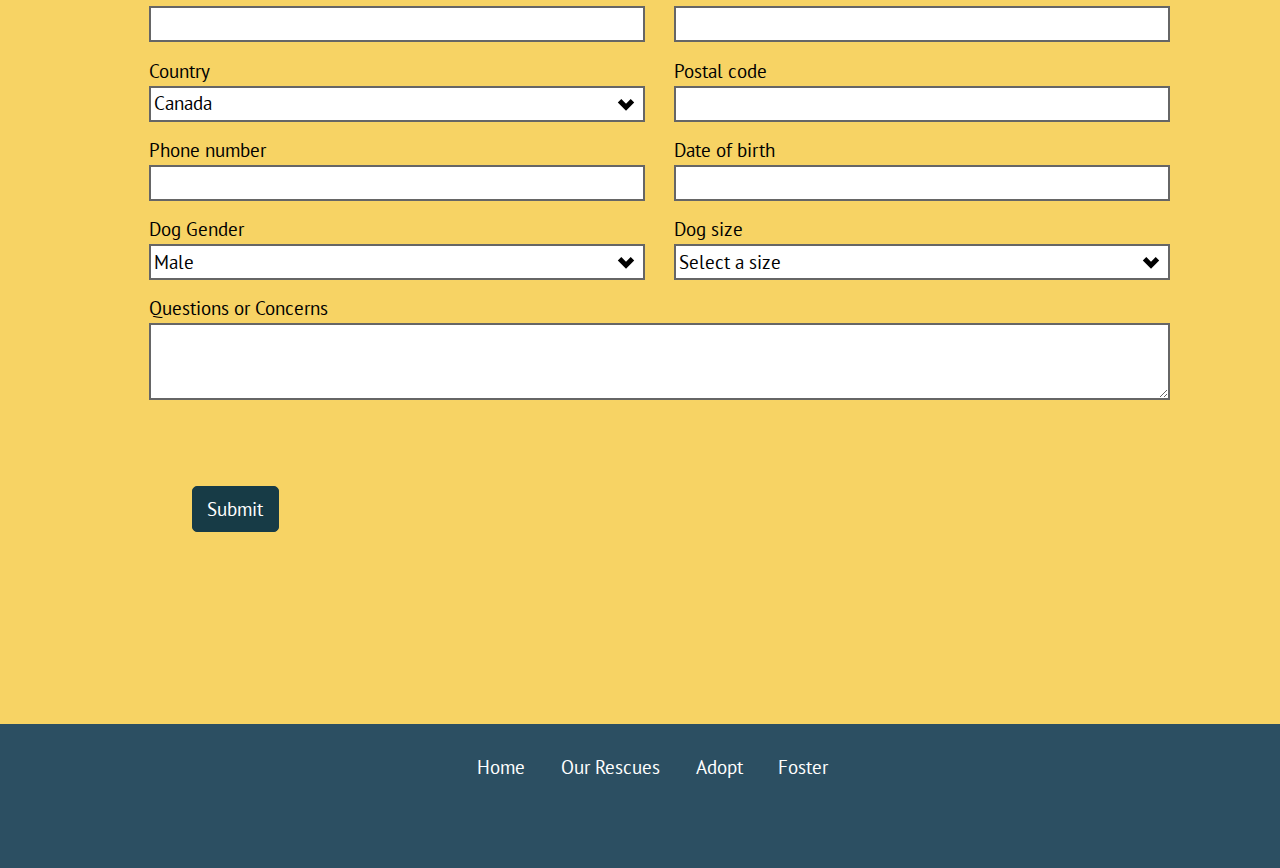
==== commit 7cc16f8c: "Fix the navigation to match others" ====
--- a/adopt.html
+++ b/adopt.html
@@ -136,20 +136,14 @@
 
   </main>
   <footer class="pad-t pad-b footer island" role="contentinfo">
-    <h3>Contact</h3>
-    <ul class="list-group">
-      <li><a href="index.html" class="island-1-2">Home</a></li>
-      <li><a href="rescues.html" class="island-1-2">Our Rescues</a></li>
-      <li><a href="adopt.html" class="island-1-2">Adopt</a></li>
-      <li><a href="#" class="island-1-2">Foster</a></li>
-    </ul>
-    <div class="unit s-1 m-1-2 l-1-3">
-      <p class="gutter-1-2 pad-t push-1-2">Email: goeco@goeco.org</p>
-    </div>
-
-    <div class="unit s-1 m-1-2 l-1-3">
-      <p class="gutter-1-2 pad-t push-1-2">Phone: 1+646-240-4545</p>
-    </div>
+    <nav class="unit xs-1 s-1 m-2-3 l-2-3 nav pad-b">
+      <ul class="text-right list-group">
+        <li><a href="index.html" class="island-1-2">Home</a></li>
+        <li><a href="rescues.html" class="island-1-2">Our Rescues</a></li>
+        <li><a href="adopt.html" class="island-1-2">Adopt</a></li>
+        <li><a href="#" class="island-1-2">Foster</a></li>
+      </ul>
+    </nav>
   </footer>
 </body>
 </html>
--- a/css/main.css
+++ b/css/main.css
@@ -53,6 +53,11 @@
   border-radius: 5px;
   margin-left: 3em;
   margin-top: 3em;
+}
+
+.btn-2 {
+  margin-left: 1em;
+  margin-top: 1em;
 }
 
 .lab {
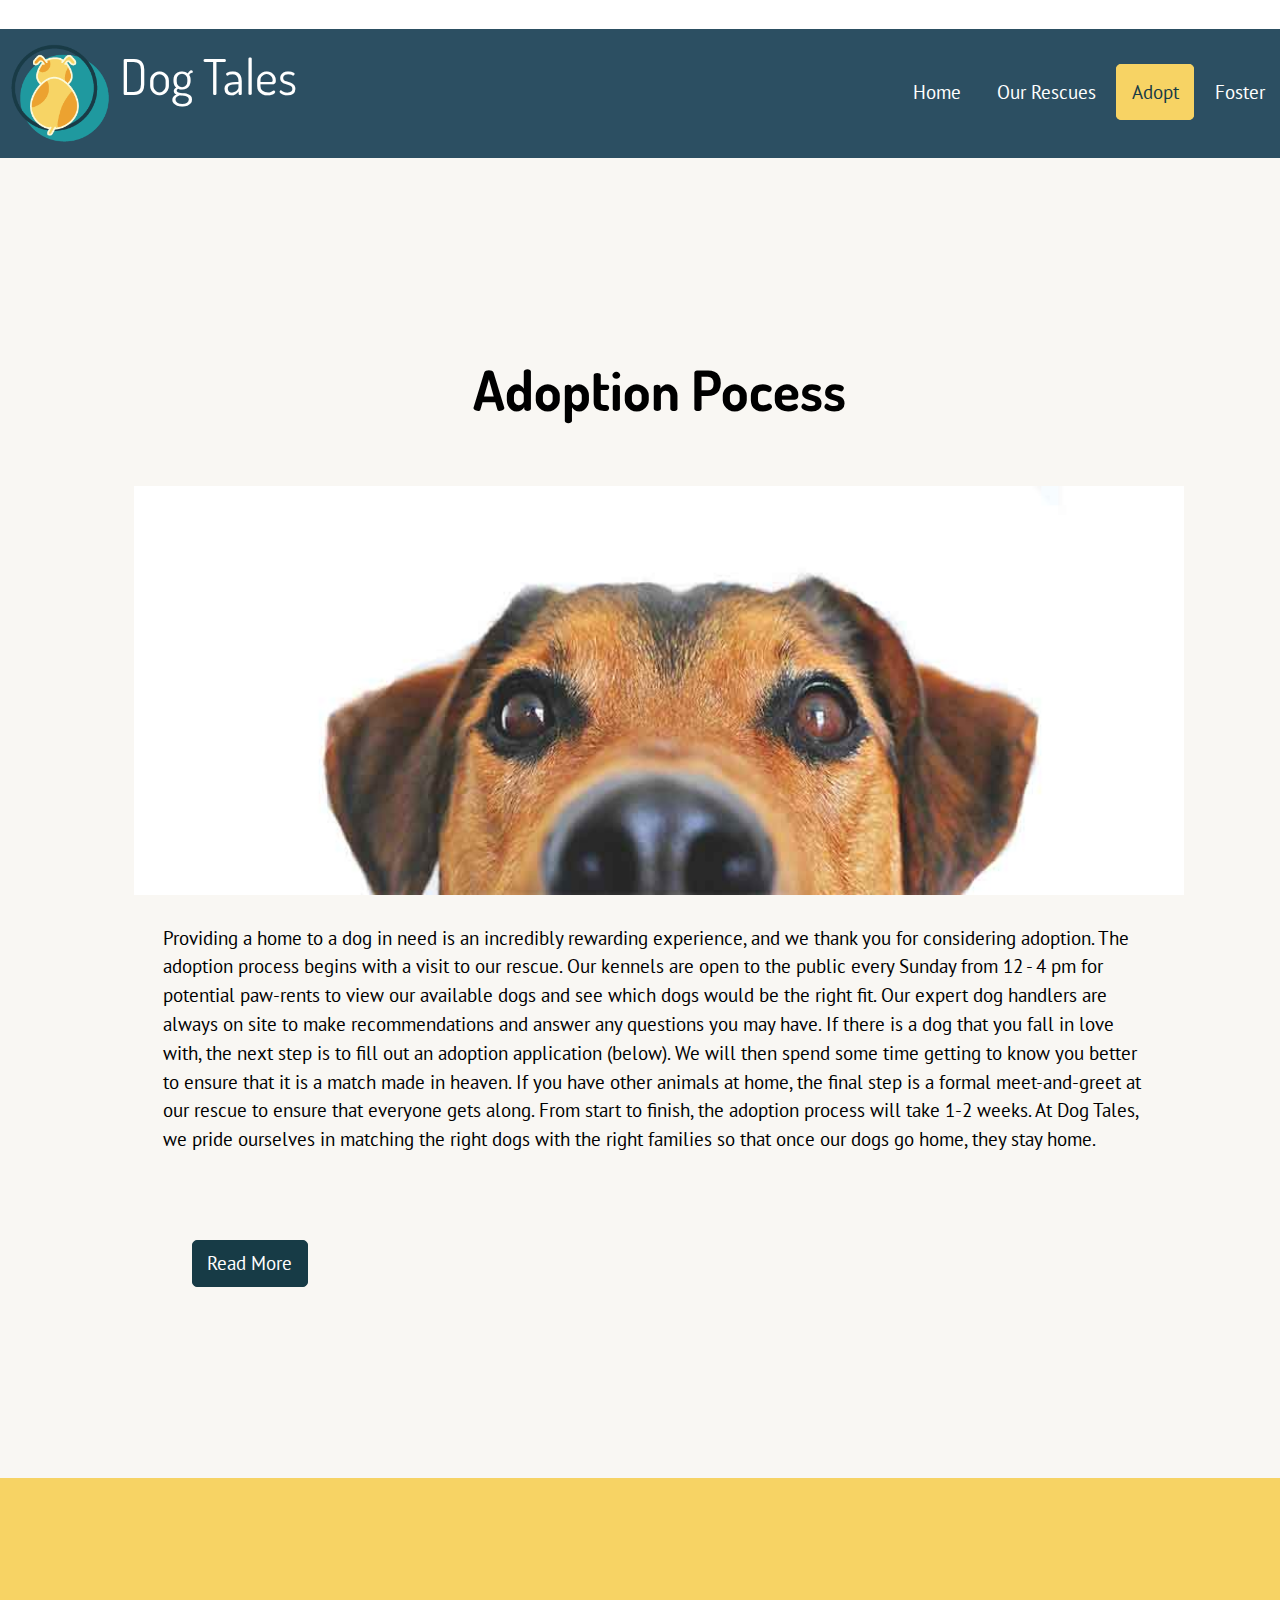
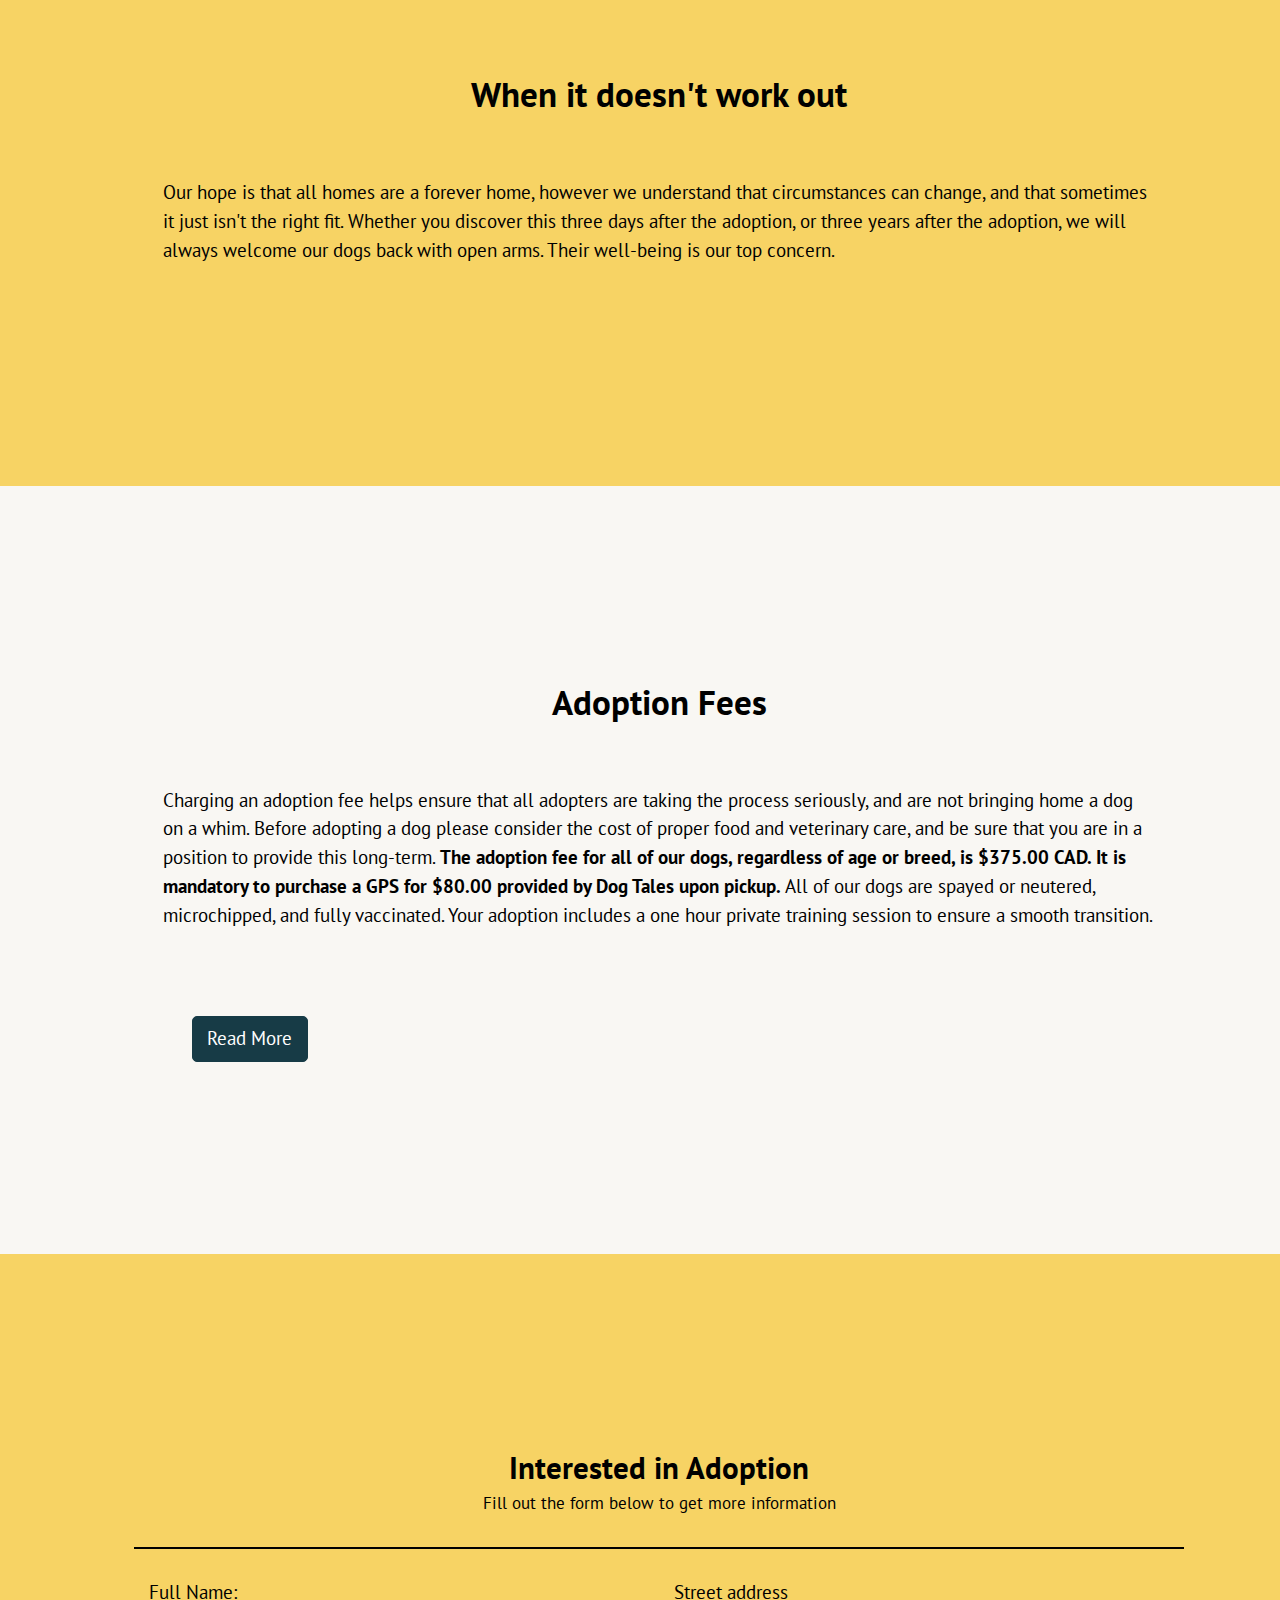
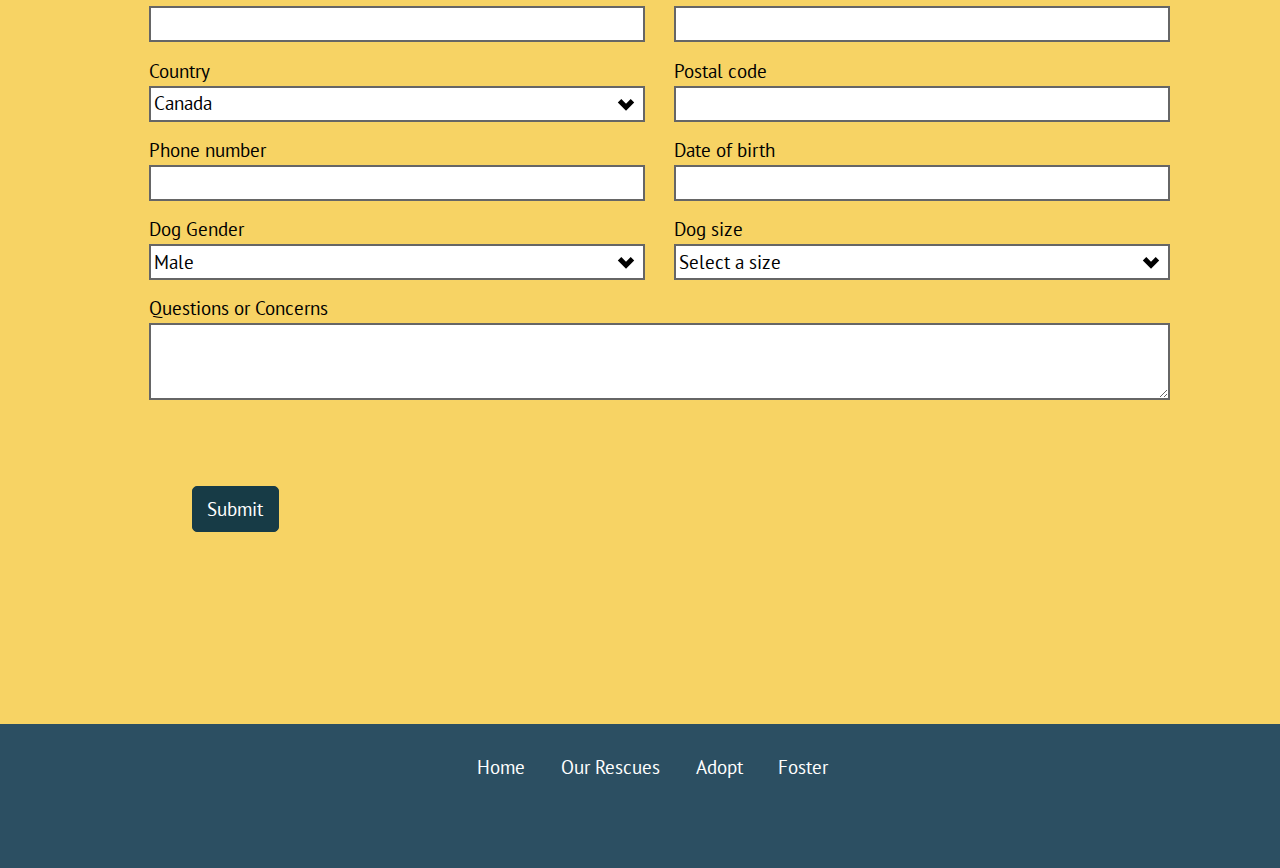
==== commit 39df853a: "Fix the icon image in nav to become a png" ====
--- a/adopt.html
+++ b/adopt.html
@@ -20,7 +20,7 @@
   </ul>
   <header class="grid grid-middle pad-t-1-2 pad-b-1-2" role="banner">
     <div class="unit xs-1 s-1 m-1-3 l-1-3">
-      <img src="images/dog-tales-logo.svg" alt="" class="logo">
+      <img src="images/dog-tales-logo.png" alt="" class="logo">
       <span class="nina pad-t-2 pad-1-2 dosis">Dog Tales</span>
     </div>
     <nav class="unit xs-1 s-1 m-2-3 l-2-3 nav pad-t" id="nav" tabindex="0" role="navigation">
